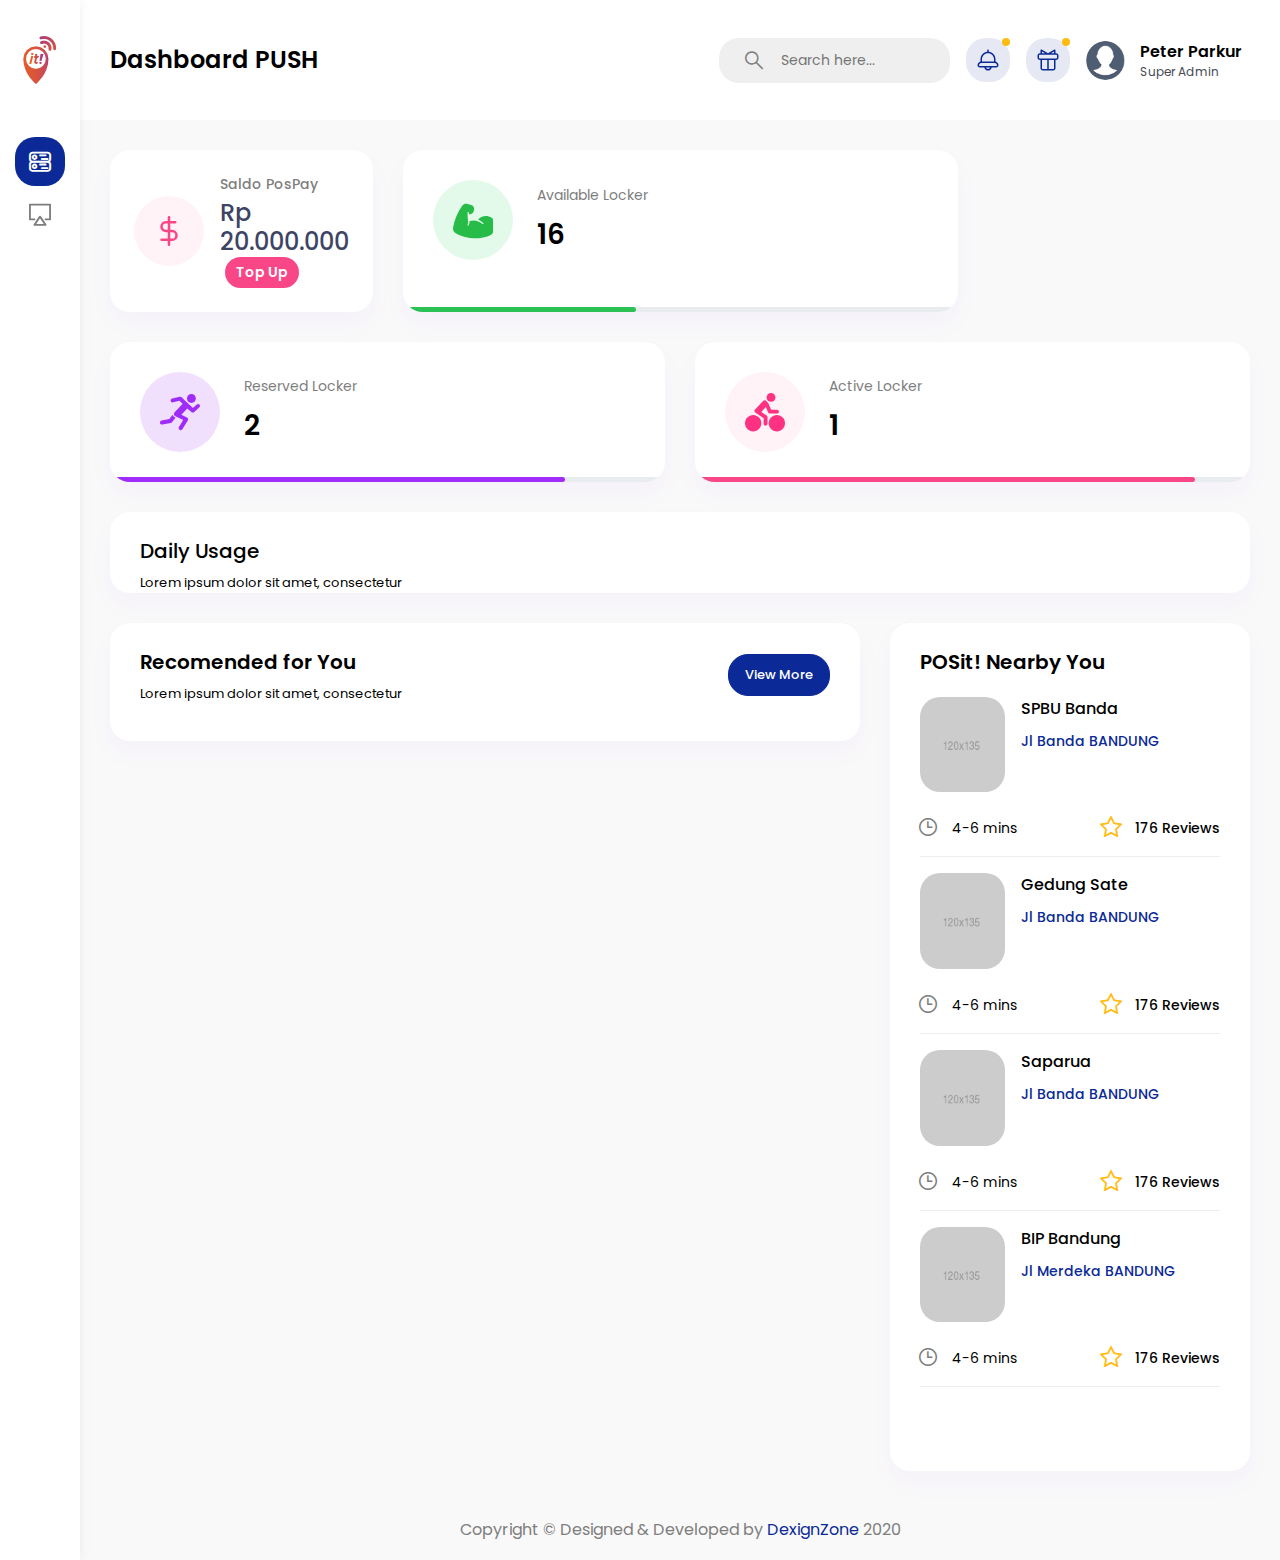
==== index.html @ 2fe75bfb "update" ====
<!DOCTYPE html>
<html lang="en">

<head>
    <meta charset="utf-8">
    <meta http-equiv="X-UA-Compatible" content="IE=edge">
    <meta name="viewport" content="width=device-width,initial-scale=1">
    <title>POSIT</title>
    <!-- Favicon icon -->
    <!-- <link rel="icon" type="image/png" sizes="16x16" href="./images/favicon.png"> -->
    <link rel="stylesheet" href="./vendor/chartist/css/chartist.min.css">
    <link href="./vendor/bootstrap-select/dist/css/bootstrap-select.min.css" rel="stylesheet">
    <link href="./vendor/owl-carousel/owl.carousel.css" rel="stylesheet">
    <link href="./css/style.css" rel="stylesheet">
    <link href="https://fonts.googleapis.com/css2?family=Poppins:wght@100;200;300;400;500;600;700;800;900&family=Roboto:wght@100;300;400;500;700;900&display=swap" rel="stylesheet">
</head>

<body>

    <!--*******************
        Preloader start
    ********************-->
    <div id="preloader">
        <div class="sk-three-bounce">
            <div class="sk-child sk-bounce1"></div>
            <div class="sk-child sk-bounce2"></div>
            <div class="sk-child sk-bounce3"></div>
        </div>
    </div>
    <!--*******************
        Preloader end
    ********************-->

    <!--**********************************
        Main wrapper start
    ***********************************-->
    <div id="main-wrapper">

        <!--**********************************
            Nav header start
        ***********************************-->
        <div class="nav-header">
            <a href="index.html" class="brand-logo">
                <img class="logo-compact" src="./images/pos-text.png" alt="">
                <img class="brand-title" src="./images/pos-text.png" alt="">
                <img class="logo-abbr" src="./images/logo-POSit!.png" alt="">
            </a>

            <div class="nav-control">
                <div class="hamburger">
                    <span class="line"></span><span class="line"></span><span class="line"></span>
                </div>
            </div>
        </div>
        <!--**********************************
            Nav header end
        ***********************************-->

        <!--**********************************
            Chat box start
        ***********************************-->
        <!-- ! delete -->
        <!--**********************************
            Chat box End
        ***********************************-->

        <!--**********************************
            Header start
        ***********************************-->
        <div class="header">
            <div class="header-content">
                <nav class="navbar navbar-expand">
                    <div class="collapse navbar-collapse justify-content-between">
                        <div class="header-left">
                            <div class="dashboard_bar">
                                Dashboard PUSH 
                            </div>
                        </div>
                        <ul class="navbar-nav header-right">
                            <li class="nav-item">
                                <div class="input-group search-area d-xl-inline-flex d-none">
                                    <div class="input-group-append">
                                        <span class="input-group-text"><a href="javascript:void(0)"><i
                                                    class="flaticon-381-search-2"></i></a></span>
                                    </div>
                                    <input type="text" class="form-control" placeholder="Search here...">
                                </div>
                            </li>
                            <li class="nav-item dropdown notification_dropdown">
                                <a class="nav-link  ai-icon" href="javascript:void(0)" role="button" data-toggle="dropdown">
                                    <svg width="28" height="28" viewBox="0 0 28 28" fill="none" xmlns="http://www.w3.org/2000/svg">
                                        <path
                                            d="M22.75 15.8385V13.0463C22.7471 10.8855 21.9385 8.80353 20.4821 7.20735C19.0258 5.61116 17.0264 4.61555 14.875 4.41516V2.625C14.875 2.39294 14.7828 2.17038 14.6187 2.00628C14.4546 1.84219 14.2321 1.75 14 1.75C13.7679 1.75 13.5454 1.84219 13.3813 2.00628C13.2172 2.17038 13.125 2.39294 13.125 2.625V4.41534C10.9736 4.61572 8.97429 5.61131 7.51794 7.20746C6.06159 8.80361 5.25291 10.8855 5.25 13.0463V15.8383C4.26257 16.0412 3.37529 16.5784 2.73774 17.3593C2.10019 18.1401 1.75134 19.1169 1.75 20.125C1.75076 20.821 2.02757 21.4882 2.51969 21.9803C3.01181 22.4724 3.67904 22.7492 4.375 22.75H9.71346C9.91521 23.738 10.452 24.6259 11.2331 25.2636C12.0142 25.9013 12.9916 26.2497 14 26.2497C15.0084 26.2497 15.9858 25.9013 16.7669 25.2636C17.548 24.6259 18.0848 23.738 18.2865 22.75H23.625C24.321 22.7492 24.9882 22.4724 25.4803 21.9803C25.9724 21.4882 26.2492 20.821 26.25 20.125C26.2486 19.117 25.8998 18.1402 25.2622 17.3594C24.6247 16.5786 23.7374 16.0414 22.75 15.8385ZM7 13.0463C7.00232 11.2113 7.73226 9.45223 9.02974 8.15474C10.3272 6.85726 12.0863 6.12732 13.9212 6.125H14.0788C15.9137 6.12732 17.6728 6.85726 18.9703 8.15474C20.2677 9.45223 20.9977 11.2113 21 13.0463V15.75H7V13.0463ZM14 24.5C13.4589 24.4983 12.9316 24.3292 12.4905 24.0159C12.0493 23.7026 11.716 23.2604 11.5363 22.75H16.4637C16.284 23.2604 15.9507 23.7026 15.5095 24.0159C15.0684 24.3292 14.5411 24.4983 14 24.5ZM23.625 21H4.375C4.14298 20.9999 3.9205 20.9076 3.75644 20.7436C3.59237 20.5795 3.50014 20.357 3.5 20.125C3.50076 19.429 3.77757 18.7618 4.26969 18.2697C4.76181 17.7776 5.42904 17.5008 6.125 17.5H21.875C22.571 17.5008 23.2382 17.7776 23.7303 18.2697C24.2224 18.7618 24.4992 19.429 24.5 20.125C24.4999 20.357 24.4076 20.5795 24.2436 20.7436C24.0795 20.9076 23.857 20.9999 23.625 21Z"
                                            fill="#0B2A97" />
                                    </svg>
                                    <div class="pulse-css"></div>
                                </a>
                                <div class="dropdown-menu rounded dropdown-menu-right">
                                    <div id="DZ_W_Notification1" class="widget-media dz-scroll p-3 height380">
                                        <ul class="timeline">
                                            <li>
                                                <div class="timeline-panel">
                                                    <div class="media mr-2">
                                                        <img alt="image" width="50" src="images/avatar/1.jpg">
                                                    </div>
                                                    <div class="media-body">
                                                        <h6 class="mb-1">Dr sultads Send you Photo</h6>
                                                        <small class="d-block">29 July 2020 - 02:26 PM</small>
                                                    </div>
                                                </div>
                                            </li>
                                            <li>
                                                <div class="timeline-panel">
                                                    <div class="media mr-2 media-info">
                                                        KG
                                                    </div>
                                                    <div class="media-body">
                                                        <h6 class="mb-1">Resport created successfully</h6>
                                                        <small class="d-block">29 July 2020 - 02:26 PM</small>
                                                    </div>
                                                </div>
                                            </li>
                                            <li>
                                                <div class="timeline-panel">
                                                    <div class="media mr-2 media-success">
                                                        <i class="fa fa-home"></i>
                                                    </div>
                                                    <div class="media-body">
                                                        <h6 class="mb-1">Reminder : Treatment Time!</h6>
                                                        <small class="d-block">29 July 2020 - 02:26 PM</small>
                                                    </div>
                                                </div>
                                            </li>
                                            <li>
                                                <div class="timeline-panel">
                                                    <div class="media mr-2">
                                                        <img alt="image" width="50" src="images/avatar/1.jpg">
                                                    </div>
                                                    <div class="media-body">
                                                        <h6 class="mb-1">Dr sultads Send you Photo</h6>
                                                        <small class="d-block">29 July 2020 - 02:26 PM</small>
                                                    </div>
                                                </div>
                                            </li>
                                            <li>
                                                <div class="timeline-panel">
                                                    <div class="media mr-2 media-danger">
                                                        KG
                                                    </div>
                                                    <div class="media-body">
                                                        <h6 class="mb-1">Resport created successfully</h6>
                                                        <small class="d-block">29 July 2020 - 02:26 PM</small>
                                                    </div>
                                                </div>
                                            </li>
                                            <li>
                                                <div class="timeline-panel">
                                                    <div class="media mr-2 media-primary">
                                                        <i class="fa fa-home"></i>
                                                    </div>
                                                    <div class="media-body">
                                                        <h6 class="mb-1">Reminder : Treatment Time!</h6>
                                                        <small class="d-block">29 July 2020 - 02:26 PM</small>
                                                    </div>
                                                </div>
                                            </li>
                                        </ul>
                                    </div>
                                    <a class="all-notification" href="javascript:void(0)">See all notifications <i
                                            class="ti-arrow-right"></i></a>
                                </div>
                            </li>
                            <!-- <li class="nav-item dropdown notification_dropdown">
                                <a class="nav-link bell bell-link" href="javascript:void(0)">
                                    <svg width="28" height="28" viewBox="0 0 28 28" fill="none" xmlns="http://www.w3.org/2000/svg">
                                        <path
                                            d="M22.4605 3.84888H5.31688C4.64748 3.84961 4.00571 4.11586 3.53237 4.58919C3.05903 5.06253 2.79279 5.7043 2.79205 6.3737V18.1562C2.79279 18.8256 3.05903 19.4674 3.53237 19.9407C4.00571 20.4141 4.64748 20.6803 5.31688 20.6811C5.54005 20.6812 5.75404 20.7699 5.91184 20.9277C6.06964 21.0855 6.15836 21.2995 6.15849 21.5227V23.3168C6.15849 23.6215 6.24118 23.9204 6.39774 24.1818C6.5543 24.4431 6.77886 24.6571 7.04747 24.8009C7.31608 24.9446 7.61867 25.0128 7.92298 24.9981C8.22729 24.9834 8.52189 24.8863 8.77539 24.7173L14.6173 20.8224C14.7554 20.7299 14.918 20.6807 15.0842 20.6811H19.187C19.7383 20.68 20.2743 20.4994 20.7137 20.1664C21.1531 19.8335 21.4721 19.3664 21.6222 18.8359L24.8966 7.05011C24.9999 6.67481 25.0152 6.28074 24.9414 5.89856C24.8675 5.51637 24.7064 5.15639 24.4707 4.84663C24.235 4.53687 23.931 4.28568 23.5823 4.11263C23.2336 3.93957 22.8497 3.84931 22.4605 3.84888ZM23.2733 6.60304L20.0006 18.3847C19.95 18.5614 19.8432 18.7168 19.6964 18.8275C19.5496 18.9381 19.3708 18.9979 19.187 18.9978H15.0842C14.5856 18.9972 14.0981 19.1448 13.6837 19.4219L7.84171 23.3168V21.5227C7.84097 20.8533 7.57473 20.2115 7.10139 19.7382C6.62805 19.2648 5.98628 18.9986 5.31688 18.9978C5.09371 18.9977 4.87972 18.909 4.72192 18.7512C4.56412 18.5934 4.4754 18.3794 4.47527 18.1562V6.3737C4.4754 6.15054 4.56412 5.93655 4.72192 5.77874C4.87972 5.62094 5.09371 5.53223 5.31688 5.5321H22.4605C22.5905 5.53243 22.7188 5.56277 22.8353 5.62076C22.9517 5.67875 23.0532 5.76283 23.1318 5.86646C23.2105 5.97008 23.2642 6.09045 23.2887 6.21821C23.3132 6.34597 23.308 6.47766 23.2733 6.60304Z"
                                            fill="#0B2A97" />
                                        <path
                                            d="M7.84173 11.4233H12.0498C12.273 11.4233 12.4871 11.3347 12.6449 11.1768C12.8027 11.019 12.8914 10.8049 12.8914 10.5817C12.8914 10.3585 12.8027 10.1444 12.6449 9.98661C12.4871 9.82878 12.273 9.74011 12.0498 9.74011H7.84173C7.61852 9.74011 7.40446 9.82878 7.24662 9.98661C7.08879 10.1444 7.00012 10.3585 7.00012 10.5817C7.00012 10.8049 7.08879 11.019 7.24662 11.1768C7.40446 11.3347 7.61852 11.4233 7.84173 11.4233Z"
                                            fill="#0B2A97" />
                                        <path
                                            d="M15.4162 13.1066H7.84173C7.61852 13.1066 7.40446 13.1952 7.24662 13.3531C7.08879 13.5109 7.00012 13.725 7.00012 13.9482C7.00012 14.1714 7.08879 14.3855 7.24662 14.5433C7.40446 14.7011 7.61852 14.7898 7.84173 14.7898H15.4162C15.6394 14.7898 15.8535 14.7011 16.0113 14.5433C16.1692 14.3855 16.2578 14.1714 16.2578 13.9482C16.2578 13.725 16.1692 13.5109 16.0113 13.3531C15.8535 13.1952 15.6394 13.1066 15.4162 13.1066Z"
                                            fill="#0B2A97" />
                                    </svg>
                                    <div class="pulse-css"></div>
                                </a>
                            </li> -->
                            <li class="nav-item dropdown notification_dropdown">
                                <a class="nav-link" href="javascript:void(0)" data-toggle="dropdown">
                                    <svg width="28" height="28" viewBox="0 0 28 28" fill="none" xmlns="http://www.w3.org/2000/svg">
                                        <path
                                            d="M23.625 6.12506H22.75V2.62506C22.75 2.47268 22.7102 2.32295 22.6345 2.19068C22.5589 2.05841 22.45 1.94819 22.3186 1.87093C22.1873 1.79367 22.0381 1.75205 21.8857 1.75019C21.7333 1.74832 21.5831 1.78629 21.4499 1.86031L14 5.99915L6.55007 1.86031C6.41688 1.78629 6.26667 1.74832 6.11431 1.75019C5.96194 1.75205 5.8127 1.79367 5.68136 1.87093C5.55002 1.94819 5.44113 2.05841 5.36547 2.19068C5.28981 2.32295 5.25001 2.47268 5.25 2.62506V6.12506H4.375C3.67904 6.12582 3.01181 6.40263 2.51969 6.89475C2.02757 7.38687 1.75076 8.0541 1.75 8.75006V11.3751C1.75076 12.071 2.02757 12.7383 2.51969 13.2304C3.01181 13.7225 3.67904 13.9993 4.375 14.0001H5.25V23.6251C5.25076 24.321 5.52757 24.9882 6.01969 25.4804C6.51181 25.9725 7.17904 26.2493 7.875 26.2501H20.125C20.821 26.2493 21.4882 25.9725 21.9803 25.4804C22.4724 24.9882 22.7492 24.321 22.75 23.6251V14.0001H23.625C24.321 13.9993 24.9882 13.7225 25.4803 13.2304C25.9724 12.7383 26.2492 12.071 26.25 11.3751V8.75006C26.2492 8.0541 25.9724 7.38687 25.4803 6.89475C24.9882 6.40263 24.321 6.12582 23.625 6.12506ZM21 6.12506H17.3769L21 4.11256V6.12506ZM7 4.11256L10.6231 6.12506H7V4.11256ZM7 23.6251V14.0001H13.125V24.5001H7.875C7.64303 24.4998 7.42064 24.4075 7.25661 24.2434C7.09258 24.0794 7.0003 23.857 7 23.6251ZM21 23.6251C20.9997 23.857 20.9074 24.0794 20.7434 24.2434C20.5794 24.4075 20.357 24.4998 20.125 24.5001H14.875V14.0001H21V23.6251ZM24.5 11.3751C24.4997 11.607 24.4074 11.8294 24.2434 11.9934C24.0794 12.1575 23.857 12.2498 23.625 12.2501H4.375C4.14303 12.2498 3.92064 12.1575 3.75661 11.9934C3.59258 11.8294 3.5003 11.607 3.5 11.3751V8.75006C3.5003 8.51809 3.59258 8.2957 3.75661 8.13167C3.92064 7.96764 4.14303 7.87536 4.375 7.87506H23.625C23.857 7.87536 24.0794 7.96764 24.2434 8.13167C24.4074 8.2957 24.4997 8.51809 24.5 8.75006V11.3751Z"
                                            fill="#0B2A97" />
                                    </svg>
                                    <div class="pulse-css"></div>
                                </a>
                                <div class="dropdown-menu dropdown-menu-right rounded">
                                    <div id="DZ_W_TimeLine11Home" class="widget-timeline dz-scroll style-1 p-3 height370 ps ps--active-y">
                                        <ul class="timeline">
                                            <li>
                                                <div class="timeline-badge primary"></div>
                                                <a class="timeline-panel text-muted" href="#">
                                                    <span>10 minutes ago</span>
                                                    <h6 class="mb-0">Youtube, a video-sharing website, goes live <strong class="text-primary">$500</strong>.</h6>
                                                </a>
                                            </li>
                                            <li>
                                                <div class="timeline-badge info">
                                                </div>
                                                <a class="timeline-panel text-muted" href="#">
                                                    <span>20 minutes ago</span>
                                                    <h6 class="mb-0">New order placed <strong class="text-info">#XF-2356.</strong></h6>
                                                    <p class="mb-0">Quisque a consequat ante Sit amet magna at volutapt...
                                                    </p>
                                                </a>
                                            </li>
                                            <li>
                                                <div class="timeline-badge danger">
                                                </div>
                                                <a class="timeline-panel text-muted" href="#">
                                                    <span>30 minutes ago</span>
                                                    <h6 class="mb-0">john just buy your product <strong class="text-warning">Sell $250</strong></h6>
                                                </a>
                                            </li>
                                            <li>
                                                <div class="timeline-badge success">
                                                </div>
                                                <a class="timeline-panel text-muted" href="#">
                                                    <span>15 minutes ago</span>
                                                    <h6 class="mb-0">StumbleUpon is acquired by eBay. </h6>
                                                </a>
                                            </li>
                                            <li>
                                                <div class="timeline-badge warning">
                                                </div>
                                                <a class="timeline-panel text-muted" href="#">
                                                    <span>20 minutes ago</span>
                                                    <h6 class="mb-0">Mashable, a news website and blog, goes live.</h6>
                                                </a>
                                            </li>
                                            <li>
                                                <div class="timeline-badge dark">
                                                </div>
                                                <a class="timeline-panel text-muted" href="#">
                                                    <span>20 minutes ago</span>
                                                    <h6 class="mb-0">Mashable, a news website and blog, goes live.</h6>
                                                </a>
                                            </li>
                                        </ul>
                                    </div>
                                </div>
                            </li>
                            <li class="nav-item dropdown header-profile">
                                <a class="nav-link" href="javascript:void(0)" role="button" data-toggle="dropdown">
                                    <img src="images/profile/prof1.png" width="20" alt="" />
                                    <div class="header-info">
                                        <span class="text-black"><strong>Peter Parkur</strong></span>
                                        <p class="fs-12 mb-0">Super Admin</p>
                                    </div>
                                </a>
                                <div class="dropdown-menu dropdown-menu-right">
                                    <a href="./app-profile.html" class="dropdown-item ai-icon">
                                        <svg id="icon-user1" xmlns="http://www.w3.org/2000/svg" class="text-primary" width="18" height="18" viewBox="0 0 24 24" fill="none" stroke="currentColor" stroke-width="2" stroke-linecap="round" stroke-linejoin="round">
                                            <path d="M20 21v-2a4 4 0 0 0-4-4H8a4 4 0 0 0-4 4v2"></path>
                                            <circle cx="12" cy="7" r="4"></circle>
                                        </svg>
                                        <span class="ml-2">Profile </span>
                                    </a>
                                    <a href="./email-inbox.html" class="dropdown-item ai-icon">
                                        <svg id="icon-inbox" xmlns="http://www.w3.org/2000/svg" class="text-success" width="18" height="18" viewBox="0 0 24 24" fill="none" stroke="currentColor" stroke-width="2" stroke-linecap="round" stroke-linejoin="round">
                                            <path
                                                d="M4 4h16c1.1 0 2 .9 2 2v12c0 1.1-.9 2-2 2H4c-1.1 0-2-.9-2-2V6c0-1.1.9-2 2-2z">
                                            </path>
                                            <polyline points="22,6 12,13 2,6"></polyline>
                                        </svg>
                                        <span class="ml-2">Inbox </span>
                                    </a>
                                    <a href="./page-login.html" class="dropdown-item ai-icon">
                                        <svg id="icon-logout" xmlns="http://www.w3.org/2000/svg" class="text-danger" width="18" height="18" viewBox="0 0 24 24" fill="none" stroke="currentColor" stroke-width="2" stroke-linecap="round" stroke-linejoin="round">
                                            <path d="M9 21H5a2 2 0 0 1-2-2V5a2 2 0 0 1 2-2h4"></path>
                                            <polyline points="16 17 21 12 16 7"></polyline>
                                            <line x1="21" y1="12" x2="9" y2="12"></line>
                                        </svg>
                                        <span class="ml-2">Logout </span>
                                    </a>
                                </div>
                            </li>
                        </ul>
                    </div>
                </nav>
            </div>
        </div>
        <!--**********************************
            Header end ti-comment-alt
        ***********************************-->

        <!--**********************************
            Sidebar start
        ***********************************-->
        <div class="deznav">
            <div class="deznav-scroll">
                <ul class="metismenu" id="menu">
                    <li>
                        <a href="index.html">
                            <i class="flaticon-381-networking"></i>
                            <span class="nav-text">My POSit!</span>
                        </a>
                    </li>
                    <li>
                        <a class="has-arrow ai-icon" href="javascript:void()" aria-expanded="false">
                            <i class="flaticon-381-television"></i>
                            <span class="nav-text">My Account</span>
                        </a>
                        <ul aria-expanded="false">
                            <li><a href="./form-wizard.html">Booking Locker</a></li>
                            <li><a href="./page-login.html">History</a></li>
                            <!-- <li><a class="has-arrow" href="javascript:void()" aria-expanded="false">My Account</a>
                                <ul aria-expanded="false">
                                    <li><a href="./email-compose.html">Compose</a></li>
                                    <li><a href="./email-inbox.html">Inbox</a></li>
                                    <li><a href="./email-read.html">Read</a></li>
                                </ul>
                            </li> -->
                        </ul>
                    </li>
                </ul>
                <!-- <div class="add-menu-sidebar">
                    <img src="images/calendar.png" alt="" class="mr-3">
                    <p class="	font-w500 mb-0">Create Workout Plan Now</p>
                </div> -->
                <!-- <div class="copyright">
                    <p><strong>Gymove Fitness Admin Dashboard</strong> © 2020 All Rights Reserved</p>
                    <p>Made with <span class="heart"></span> by DexignZone</p>
                </div> -->
            </div>
        </div>
        <!--**********************************
            Sidebar end
        ***********************************-->

        <!--**********************************
            Content body start
        ***********************************-->
        <div class="content-body">
            <!-- row -->
            <div class="container-fluid">
                <div class="row">
                    <div class="col-xl-6 col-xxl-12">
                        <div class="row">
                            <div class="col-xl-3 col-lg-6 col-sm-6">
                                <div class="widget-stat card">
                                    <div class="card-body  p-4">
                                        <div class="media ai-icon">
                                            <span class="mr-3 bgl-danger text-danger">
                                                <svg id="icon-revenue" xmlns="http://www.w3.org/2000/svg" width="30"
                                                    height="30" viewBox="0 0 24 24" fill="none" stroke="currentColor"
                                                    stroke-width="2" stroke-linecap="round" stroke-linejoin="round"
                                                    class="feather feather-dollar-sign">
                                                    <line x1="12" y1="1" x2="12" y2="23"></line>
                                                    <path d="M17 5H9.5a3.5 3.5 0 0 0 0 7h5a3.5 3.5 0 0 1 0 7H6"></path>
                                                </svg>
                                            </span>
                                            <div class="media-body">
                                                <p class="mb-1">Saldo PosPay</p>
                                                <h4 class="mb-0">Rp 20.000.000</h4>
                                                <span class="badge badge-danger">Top Up</span>
                                            </div>
                                        </div>
                                    </div>
                                </div>
                            </div>
                            <div class="col-sm-6">
                                <div class="card avtivity-card">
                                    <div class="card-body">
                                        <div class="media align-items-center">
                                            <span class="activity-icon bgl-success mr-md-4 mr-3">
                                                <svg width="40" height="40" viewBox="0 0 40 40" fill="none"
                                                    xmlns="http://www.w3.org/2000/svg">
                                                    <g clip-path="url(#clip2)">
                                                        <path
                                                            d="M14.6406 24.384C14.4639 24.1871 14.421 23.904 14.5305 23.6633C15.9635 20.513 14.4092 18.7501 14.564 11.6323C14.5713 11.2944 14.8346 10.9721 15.2564 10.9801C15.6201 10.987 15.905 11.2962 15.8971 11.6598C15.8902 11.9762 15.8871 12.2939 15.8875 12.6123C15.888 12.9813 16.1893 13.2826 16.5583 13.2776C17.6426 13.2628 19.752 12.9057 20.5684 10.4567L20.9744 9.23876C21.7257 6.9847 20.4421 4.55115 18.1335 3.91572L13.9816 2.77294C12.3274 2.31768 10.5363 2.94145 9.52387 4.32498C4.66826 10.9599 1.44452 18.5903 0.0754914 26.6727C-0.300767 28.8937 0.754757 31.1346 2.70222 32.2488C13.6368 38.5051 26.6023 39.1113 38.35 33.6379C39.3524 33.1709 40.0002 32.1534 40.0002 31.0457V19.1321C40.0002 18.182 39.5322 17.2976 38.7484 16.7664C34.5339 13.91 29.1672 14.2521 25.5723 18.0448C25.2519 18.3828 25.3733 18.937 25.8031 19.1166C27.4271 19.7957 28.9625 20.7823 30.2439 21.9475C30.5225 22.2008 30.542 22.6396 30.2654 22.9155C30.0143 23.1658 29.6117 23.1752 29.3485 22.9376C25.9907 19.9053 21.4511 18.5257 16.935 19.9686C16.658 20.0571 16.4725 20.3193 16.477 20.61C16.496 21.8194 16.294 22.9905 15.7421 24.2172C15.5453 24.6544 14.9607 24.7409 14.6406 24.384Z"
                                                            fill="#27BC48" />
                                                    </g>
                                                    <defs>
                                                        <clipPath id="clip2">
                                                            <rect width="40" height="40" fill="white" />
                                                        </clipPath>
                                                    </defs>
                                                </svg>
                                            </span>
                                            <div class="media-body">
                                                <p class="fs-14 mb-2">Available Locker</p>
                                                <span class="title text-black font-w600">16</span>
                                            </div>
                                        </div>
                                        <div class="progress" style="height:5px;">
                                            <div class="progress-bar bg-success" style="width: 42%; height:5px;" role="progressbar">
                                                <span class="sr-only">42% Complete</span>
                                            </div>
                                        </div>
                                    </div>
                                    <div class="effect bg-success"></div>
                                </div>
                            </div>
                            <div class="col-sm-6">
                                <div class="card avtivity-card">
                                    <div class="card-body">
                                        <div class="media align-items-center">
                                            <span class="activity-icon bgl-secondary  mr-md-4 mr-3">
                                                <svg width="40" height="37" viewBox="0 0 40 37" fill="none"
                                                    xmlns="http://www.w3.org/2000/svg">
                                                    <path
                                                        d="M1.64826 26.5285C0.547125 26.7394 -0.174308 27.8026 0.0366371 28.9038C0.222269 29.8741 1.07449 30.5491 2.02796 30.5491C2.15453 30.5491 2.28531 30.5364 2.41188 30.5112L10.7653 28.908C11.242 28.8152 11.6682 28.5578 11.9719 28.1781L15.558 23.6554L14.3599 23.0437C13.4739 22.5965 12.8579 21.7865 12.6469 20.8035L9.26338 25.0688L1.64826 26.5285Z"
                                                        fill="#A02CFA" />
                                                    <path
                                                        d="M31.3999 8.89345C33.8558 8.89345 35.8467 6.90258 35.8467 4.44673C35.8467 1.99087 33.8558 0 31.3999 0C28.9441 0 26.9532 1.99087 26.9532 4.44673C26.9532 6.90258 28.9441 8.89345 31.3999 8.89345Z"
                                                        fill="#A02CFA" />
                                                    <path
                                                        d="M21.6965 3.33297C21.2282 2.85202 20.7937 2.66217 20.3169 2.66217C20.1439 2.66217 19.971 2.68748 19.7853 2.72967L12.1534 4.53958C11.0986 4.78849 10.4489 5.84744 10.6979 6.89795C10.913 7.80079 11.7146 8.40831 12.6048 8.40831C12.7567 8.40831 12.9086 8.39144 13.0605 8.35347L19.5618 6.81357C19.9837 7.28187 22.0974 9.57273 22.4813 9.97775C19.7938 12.855 17.1064 15.7281 14.4189 18.6054C14.3767 18.6519 14.3388 18.6982 14.3008 18.7446C13.5161 19.7445 13.7566 21.3139 14.9379 21.9088L23.1774 26.1151L18.8994 33.0467C18.313 34.0002 18.6083 35.249 19.5618 35.8396C19.8951 36.0464 20.2621 36.1434 20.6249 36.1434C21.3042 36.1434 21.9707 35.8017 22.3547 35.1815L27.7886 26.3766C28.0882 25.8915 28.1683 25.305 28.0122 24.7608C27.8561 24.2123 27.4806 23.7567 26.9702 23.4993L21.3885 20.66L27.2571 14.3823L31.6869 18.1371C32.0539 18.4493 32.5054 18.6012 32.9526 18.6012C33.4335 18.6012 33.9145 18.424 34.2899 18.078L39.3737 13.3402C40.1669 12.6019 40.2133 11.3615 39.475 10.5684C39.0868 10.1549 38.5637 9.944 38.0406 9.944C37.5638 9.944 37.0829 10.117 36.7074 10.4671L32.9019 14.0068C32.8977 14.011 23.363 5.04163 21.6965 3.33297Z"
                                                        fill="#A02CFA" />
                                                </svg>
                                            </span>
                                            <div class="media-body">
                                                <p class="fs-14 mb-2">Reserved Locker</p>
                                                <span class="title text-black font-w600">2</span>
                                            </div>
                                        </div>
                                        <div class="progress" style="height:5px;">
                                            <div class="progress-bar bg-secondary" style="width: 82%; height:5px;" role="progressbar">
                                                <span class="sr-only">42% Complete</span>
                                            </div>
                                        </div>
                                    </div>
                                    <div class="effect bg-secondary"></div>
                                </div>
                            </div>
                            <div class="col-sm-6">
                                <div class="card avtivity-card">
                                    <div class="card-body">
                                        <div class="media align-items-center">
                                            <span class="activity-icon bgl-danger mr-md-4 mr-3">
                                                <svg width="40" height="39" viewBox="0 0 40 39" fill="none"
                                                    xmlns="http://www.w3.org/2000/svg">
                                                    <path
                                                        d="M18.0977 7.90402L9.78535 16.7845C9.17929 17.6683 9.40656 18.872 10.2862 19.4738L18.6574 25.2104V30.787C18.6574 31.8476 19.4992 32.7357 20.5598 32.7568C21.6456 32.7735 22.5295 31.9023 22.5295 30.8207V24.1961C22.5295 23.5564 22.2138 22.9588 21.6877 22.601L16.3174 18.9184L20.8376 14.1246L23.1524 19.3982C23.4596 20.101 24.1582 20.5556 24.9243 20.5556H31.974C33.0346 20.5556 33.9226 19.7139 33.9437 18.6532C33.9605 17.5674 33.0893 16.6835 32.0076 16.6835H26.1953C25.4293 14.9411 24.6128 13.2155 23.9015 11.4478C23.5395 10.5556 23.3376 10.1684 22.6726 9.55389C22.5379 9.42763 21.5993 8.56904 20.7618 7.80305C19.9916 7.10435 18.8047 7.15065 18.0977 7.90402Z"
                                                        fill="#FF3282" />
                                                    <path
                                                        d="M26.0269 8.87206C28.4769 8.87206 30.463 6.88598 30.463 4.43603C30.463 1.98608 28.4769 0 26.0269 0C23.577 0 21.5909 1.98608 21.5909 4.43603C21.5909 6.88598 23.577 8.87206 26.0269 8.87206Z"
                                                        fill="#FF3282" />
                                                    <path
                                                        d="M8.16498 38.388C12.6744 38.388 16.33 34.7325 16.33 30.2231C16.33 25.7137 12.6744 22.0581 8.16498 22.0581C3.65559 22.0581 0 25.7137 0 30.2231C0 34.7325 3.65559 38.388 8.16498 38.388Z"
                                                        fill="#FF3282" />
                                                    <path
                                                        d="M31.835 38.388C36.3444 38.388 40 34.7325 40 30.2231C40 25.7137 36.3444 22.0581 31.835 22.0581C27.3256 22.0581 23.67 25.7137 23.67 30.2231C23.67 34.7325 27.3256 38.388 31.835 38.388Z"
                                                        fill="#FF3282" />
                                                </svg>
                                            </span>
                                            <div class="media-body">
                                                <p class="fs-14 mb-2">Active Locker</p>
                                                <span class="title text-black font-w600">1</span>
                                            </div>
                                        </div>
                                        <div class="progress" style="height:5px;">
                                            <div class="progress-bar bg-danger" style="width: 90%; height:5px;" role="progressbar">
                                                <span class="sr-only">42% Complete</span>
                                            </div>
                                        </div>
                                    </div>
                                    <div class="effect bg-danger"></div>
                                </div>
                            </div>

                        </div>
                    </div>
                    <div class="col-xl-6 col-xxl-12">
                        <div class="card">
                            <div class="card-header d-sm-flex d-block pb-0 border-0">
                                <div class="mr-auto pr-3 mb-sm-0 mb-3">
                                    <h4 class="text-black fs-20">Daily Usage</h4>
                                    <p class="fs-13 mb-0 text-black">Lorem ipsum dolor sit amet, consectetur</p>
                                </div>

                            </div>
                            <div class="card-body pt-0 pb-0">
                                <div id="chartBar"></div>
                            </div>
                        </div>
                    </div>
                    <div class="col-xl-9 col-xxl-8">
                        <div class="row">
                            <div class="col-xl-12">
                                <div class="card">
                                    <div class="card-header d-sm-flex d-block pb-0 border-0">
                                        <div class="mr-auto pr-3">
                                            <h4 class="text-black font-w600 fs-20">Recomended for You</h4>
                                            <p class="fs-13 mb-0 text-black">Lorem ipsum dolor sit amet, consectetur</p>
                                        </div>
                                        <a href="food-menu.html" class="btn btn-primary rounded d-none d-md-block">View
                                            More</a>
                                    </div>
                                    <div class="card-body pt-2">
                                        <div class="testimonial-one owl-carousel">
                                            <div class="items">
                                                <div class="card text-center">
                                                    <div class="card-body">
                                                        <img src="images/testimonial/1.jpg" alt="">
                                                        <h5 class="fs-16 font-w500 mb-1"><a href="app-profile.html" class="text-black">POSit! PVJ</a></h5>
                                                        <p class="fs-14">Jl. Sukajadi BANDUNG</p>
                                                        <div class="d-flex align-items-center justify-content-center">
                                                            <svg width="20" height="20" viewBox="0 0 20 20" fill="none" xmlns="http://www.w3.org/2000/svg">
                                                                <path
                                                                    d="M5.09569 20C4.80437 19.9988 4.51677 19.9344 4.25273 19.8113C3.98868 19.6881 3.75447 19.5091 3.56624 19.2866C3.37801 19.0641 3.24024 18.8034 3.16243 18.5225C3.08462 18.2415 3.06862 17.9471 3.11554 17.6593L3.88905 12.8902L0.569441 9.45986C0.312024 9.19466 0.132451 8.86374 0.0503661 8.50328C-0.0317185 8.14282 -0.0131526 7.76671 0.104033 7.4161C0.221219 7.06549 0.43251 6.75388 0.714792 6.51537C0.997074 6.27685 1.33947 6.12062 1.70453 6.06376L6.20048 5.37325L8.18158 1.13817C8.34755 0.796915 8.60606 0.509234 8.92762 0.307978C9.24917 0.106721 9.6208 0 10.0001 0C10.3793 0 10.751 0.106721 11.0725 0.307978C11.3941 0.509234 11.6526 0.796915 11.8186 1.13817L13.7931 5.36719L18.2955 6.06376C18.6606 6.12062 19.003 6.27685 19.2852 6.51537C19.5675 6.75388 19.7788 7.06549 19.896 7.4161C20.0132 7.76671 20.0318 8.14282 19.9497 8.50328C19.8676 8.86374 19.688 9.19466 19.4306 9.45986L16.1144 12.8765L16.885 17.66C16.9463 18.0327 16.9014 18.4152 16.7556 18.7635C16.6097 19.1119 16.3687 19.4121 16.0602 19.6297C15.7517 19.8473 15.3882 19.9735 15.0113 19.994C14.6344 20.0144 14.2593 19.9281 13.9292 19.7451L10.0026 17.5635L6.07117 19.7451C5.77302 19.9118 5.43724 19.9996 5.09569 20Z"
                                                                    fill="#FFAA29" />
                                                            </svg>
                                                            <span class="fs-14 d-block ml-2 pr-2 mr-2 border-right text-black font-w500">4.4</span>
                                                            <a href="app-profile.html" class="btn-link fs-14">Order
                                                                Locker</a>
                                                        </div>
                                                    </div>
                                                </div>
                                            </div>
                                            <div class="items">
                                                <div class="card text-center">
                                                    <div class="card-body">
                                                        <img src="images/testimonial/2.jpg" alt="">
                                                        <h5 class="fs-16 font-w500 mb-1"><a href="app-profile.html" class="text-black">POSit! Gedung Sate</a></h5>
                                                        <p class="fs-14">Jl. Banda BANDUNG</p>
                                                        <div class="d-flex align-items-center justify-content-center">
                                                            <svg width="20" height="20" viewBox="0 0 20 20" fill="none" xmlns="http://www.w3.org/2000/svg">
                                                                <path
                                                                    d="M5.09569 20C4.80437 19.9988 4.51677 19.9344 4.25273 19.8113C3.98868 19.6881 3.75447 19.5091 3.56624 19.2866C3.37801 19.0641 3.24024 18.8034 3.16243 18.5225C3.08462 18.2415 3.06862 17.9471 3.11554 17.6593L3.88905 12.8902L0.569441 9.45986C0.312024 9.19466 0.132451 8.86374 0.0503661 8.50328C-0.0317185 8.14282 -0.0131526 7.76671 0.104033 7.4161C0.221219 7.06549 0.43251 6.75388 0.714792 6.51537C0.997074 6.27685 1.33947 6.12062 1.70453 6.06376L6.20048 5.37325L8.18158 1.13817C8.34755 0.796915 8.60606 0.509234 8.92762 0.307978C9.24917 0.106721 9.6208 0 10.0001 0C10.3793 0 10.751 0.106721 11.0725 0.307978C11.3941 0.509234 11.6526 0.796915 11.8186 1.13817L13.7931 5.36719L18.2955 6.06376C18.6606 6.12062 19.003 6.27685 19.2852 6.51537C19.5675 6.75388 19.7788 7.06549 19.896 7.4161C20.0132 7.76671 20.0318 8.14282 19.9497 8.50328C19.8676 8.86374 19.688 9.19466 19.4306 9.45986L16.1144 12.8765L16.885 17.66C16.9463 18.0327 16.9014 18.4152 16.7556 18.7635C16.6097 19.1119 16.3687 19.4121 16.0602 19.6297C15.7517 19.8473 15.3882 19.9735 15.0113 19.994C14.6344 20.0144 14.2593 19.9281 13.9292 19.7451L10.0026 17.5635L6.07117 19.7451C5.77302 19.9118 5.43724 19.9996 5.09569 20Z"
                                                                    fill="#FFAA29" />
                                                            </svg>
                                                            <span class="fs-14 d-block ml-2 pr-2 mr-2 border-right text-black font-w500">4.4</span>
                                                            <a href="app-profile.html" class="btn-link fs-14">Order
                                                                Locker</a>
                                                        </div>
                                                    </div>
                                                </div>
                                            </div>
                                            <div class="items">
                                                <div class="card text-center">
                                                    <div class="card-body">
                                                        <img src="images/testimonial/3.jpg" alt="">
                                                        <h5 class="fs-16 font-w500 mb-1"><a href="app-profile.html" class="text-black">POSit! Paskal</a></h5>
                                                        <p class="fs-14">Jl. Pasir Kaliki BANDUNG</p>
                                                        <div class="d-flex align-items-center justify-content-center">
                                                            <svg width="20" height="20" viewBox="0 0 20 20" fill="none" xmlns="http://www.w3.org/2000/svg">
                                                                <path
                                                                    d="M5.09569 20C4.80437 19.9988 4.51677 19.9344 4.25273 19.8113C3.98868 19.6881 3.75447 19.5091 3.56624 19.2866C3.37801 19.0641 3.24024 18.8034 3.16243 18.5225C3.08462 18.2415 3.06862 17.9471 3.11554 17.6593L3.88905 12.8902L0.569441 9.45986C0.312024 9.19466 0.132451 8.86374 0.0503661 8.50328C-0.0317185 8.14282 -0.0131526 7.76671 0.104033 7.4161C0.221219 7.06549 0.43251 6.75388 0.714792 6.51537C0.997074 6.27685 1.33947 6.12062 1.70453 6.06376L6.20048 5.37325L8.18158 1.13817C8.34755 0.796915 8.60606 0.509234 8.92762 0.307978C9.24917 0.106721 9.6208 0 10.0001 0C10.3793 0 10.751 0.106721 11.0725 0.307978C11.3941 0.509234 11.6526 0.796915 11.8186 1.13817L13.7931 5.36719L18.2955 6.06376C18.6606 6.12062 19.003 6.27685 19.2852 6.51537C19.5675 6.75388 19.7788 7.06549 19.896 7.4161C20.0132 7.76671 20.0318 8.14282 19.9497 8.50328C19.8676 8.86374 19.688 9.19466 19.4306 9.45986L16.1144 12.8765L16.885 17.66C16.9463 18.0327 16.9014 18.4152 16.7556 18.7635C16.6097 19.1119 16.3687 19.4121 16.0602 19.6297C15.7517 19.8473 15.3882 19.9735 15.0113 19.994C14.6344 20.0144 14.2593 19.9281 13.9292 19.7451L10.0026 17.5635L6.07117 19.7451C5.77302 19.9118 5.43724 19.9996 5.09569 20Z"
                                                                    fill="#FFAA29" />
                                                            </svg>
                                                            <span class="fs-14 d-block ml-2 pr-2 mr-2 border-right text-black font-w500">4.4</span>
                                                            <a href="javascript:void(0)" class="btn-link fs-14">Order
                                                                Locker</a>
                                                        </div>
                                                    </div>
                                                </div>
                                            </div>
                                            <div class="items">
                                                <div class="card text-center">
                                                    <div class="card-body">
                                                        <img src="images/testimonial/4.jpg" alt="">
                                                        <h5 class="fs-16 font-w500 mb-1"><a href="app-profile.html" class="text-black">POSit! Setia Budi</a></h5>
                                                        <p class="fs-14">Jl. Setia Budi BANDUNG</p>
                                                        <div class="d-flex align-items-center justify-content-center">
                                                            <svg width="20" height="20" viewBox="0 0 20 20" fill="none" xmlns="http://www.w3.org/2000/svg">
                                                                <path
                                                                    d="M5.09569 20C4.80437 19.9988 4.51677 19.9344 4.25273 19.8113C3.98868 19.6881 3.75447 19.5091 3.56624 19.2866C3.37801 19.0641 3.24024 18.8034 3.16243 18.5225C3.08462 18.2415 3.06862 17.9471 3.11554 17.6593L3.88905 12.8902L0.569441 9.45986C0.312024 9.19466 0.132451 8.86374 0.0503661 8.50328C-0.0317185 8.14282 -0.0131526 7.76671 0.104033 7.4161C0.221219 7.06549 0.43251 6.75388 0.714792 6.51537C0.997074 6.27685 1.33947 6.12062 1.70453 6.06376L6.20048 5.37325L8.18158 1.13817C8.34755 0.796915 8.60606 0.509234 8.92762 0.307978C9.24917 0.106721 9.6208 0 10.0001 0C10.3793 0 10.751 0.106721 11.0725 0.307978C11.3941 0.509234 11.6526 0.796915 11.8186 1.13817L13.7931 5.36719L18.2955 6.06376C18.6606 6.12062 19.003 6.27685 19.2852 6.51537C19.5675 6.75388 19.7788 7.06549 19.896 7.4161C20.0132 7.76671 20.0318 8.14282 19.9497 8.50328C19.8676 8.86374 19.688 9.19466 19.4306 9.45986L16.1144 12.8765L16.885 17.66C16.9463 18.0327 16.9014 18.4152 16.7556 18.7635C16.6097 19.1119 16.3687 19.4121 16.0602 19.6297C15.7517 19.8473 15.3882 19.9735 15.0113 19.994C14.6344 20.0144 14.2593 19.9281 13.9292 19.7451L10.0026 17.5635L6.07117 19.7451C5.77302 19.9118 5.43724 19.9996 5.09569 20Z"
                                                                    fill="#FFAA29" />
                                                            </svg>
                                                            <span class="fs-14 d-block ml-2 pr-2 mr-2 border-right text-black font-w500">4.4</span>
                                                            <a href="app-profile.html" class="btn-link fs-14">Order
                                                                Locker</a>
                                                        </div>
                                                    </div>
                                                </div>
                                            </div>
                                        </div>
                                    </div>
                                </div>
                            </div>
                            <!-- <div class="col-xl-12">
                                <div class="card">
                                    <div class="card-header d-sm-flex d-block pb-0 border-0">
                                        <div class="mr-auto pr-3">
                                            <h4 class="text-black fs-20 font-w600">Calories Chart</h4>
                                            <p class="fs-13 mb-0 text-black">Lorem ipsum dolor sit amet, consectetur</p>
                                        </div>
                                        <div class="dropdown mt-sm-0 mt-3">
                                            <button type="button" class="btn rounded btn-primary dropdown-toggle" data-toggle="dropdown" aria-expanded="false">
                                                Weekly
                                            </button>
                                            <div class="dropdown-menu dropdown-menu-right">
                                                <a class="dropdown-item" href="javascript:void(0);">Link 1</a>
                                                <a class="dropdown-item" href="javascript:void(0);">Link 2</a>
                                                <a class="dropdown-item" href="javascript:void(0);">Link 3</a>
                                            </div>
                                        </div>
                                    </div>
                                    <div class="card-body">
                                        <div id="chartTimeline"></div>
                                    </div>
                                </div>
                            </div> -->
                        </div>
                    </div>
                    <div class="col-xl-3 col-xxl-4">
                        <div class="row">
                            <div class="col-xl-12">
                                <div class="card featuredMenu">
                                    <div class="card-header border-0">
                                        <h4 class="text-black font-w600 fs-20 mb-0">POSit! Nearby You</h4>
                                    </div>
                                    <div class="card-body loadmore-content height750 dz-scroll pt-0" id="FeaturedMenusContent">
                                        <div class="media mb-4">
                                            <img src="images/menus/1.png" width="85" alt="" class="rounded mr-3">
                                            <div class="media-body">
                                                <h5><a href="food-menu.html" class="text-black fs-16">SPBU Banda</a>
                                                </h5>
                                                <span class="fs-14 text-primary font-w500">Jl Banda BANDUNG</span>
                                            </div>
                                        </div>
                                        <ul class="d-flex flex-wrap pb-2 border-bottom mb-3 justify-content-between">
                                            <li class="mr-3 mb-2"><i class="las la-clock scale5 mr-3"></i><span class="fs-14 text-black">4-6 mins </span></li>
                                            <li class="mb-2"><i class="fa fa-star-o mr-3 scale5 text-warning" aria-hidden="true"></i><span class="fs-14 text-black font-w500">176
                                                    Reviews</span></li>
                                        </ul>
                                        <div class="media mb-4">
                                            <img src="images/menus/2.png" width="85" alt="" class="rounded mr-3">
                                            <div class="media-body">
                                                <h5><a href="food-menu.html" class="text-black fs-16">Gedung Sate</a>
                                                </h5>
                                                <span class="fs-14 text-primary font-w500">Jl Banda BANDUNG</span>
                                            </div>
                                        </div>
                                        <ul class="d-flex flex-wrap pb-2 border-bottom mb-3 justify-content-between">
                                            <li class="mr-3 mb-2"><i class="las la-clock scale5 mr-3"></i><span class="fs-14 text-black">4-6 mins </span></li>
                                            <li class="mb-2"><i class="fa fa-star-o mr-3 scale5 text-warning" aria-hidden="true"></i><span class="fs-14 text-black font-w500">176
                                                    Reviews</span></li>
                                        </ul>
                                        <div class="media mb-4">
                                            <img src="images/menus/3.png" width="85" alt="" class="rounded mr-3">
                                            <div class="media-body">
                                                <h5><a href="food-menu.html" class="text-black fs-16">Saparua</a></h5>
                                                <span class="fs-14 text-primary font-w500">Jl Banda BANDUNG</span>
                                            </div>
                                        </div>
                                        <ul class="d-flex flex-wrap pb-2 border-bottom mb-3 justify-content-between">
                                            <li class="mr-3 mb-2"><i class="las la-clock scale5 mr-3"></i><span class="fs-14 text-black">4-6 mins </span></li>
                                            <li class="mb-2"><i class="fa fa-star-o mr-3 scale5 text-warning" aria-hidden="true"></i><span class="fs-14 text-black font-w500">176
                                                    Reviews</span></li>
                                        </ul>
                                        <div class="media mb-4">
                                            <img src="images/menus/4.png" width="85" alt="" class="rounded mr-3">
                                            <div class="media-body">
                                                <h5><a href="food-menu.html" class="text-black fs-16">BIP Bandung</a>
                                                </h5>
                                                <span class="fs-14 text-primary font-w500">Jl Merdeka BANDUNG</span>
                                            </div>
                                        </div>
                                        <ul class="d-flex flex-wrap pb-2 border-bottom mb-3 justify-content-between">
                                            <li class="mr-3 mb-2"><i class="las la-clock scale5 mr-3"></i><span class="fs-14 text-black">4-6 mins </span></li>
                                            <li class="mb-2"><i class="fa fa-star-o mr-3 scale5 text-warning" aria-hidden="true"></i><span class="fs-14 text-black font-w500">176
                                                    Reviews</span></li>
                                        </ul>
                                    </div>
                                    <div class="card-footer style-1 text-center border-0 pt-0 pb-4">

                                    </div>
                                </div>
                            </div>
                        </div>
                    </div>
                </div>
            </div>
        </div>
        <!--**********************************
            Content body end
        ***********************************-->

        <!--**********************************
            Footer start
        ***********************************-->
        <div class="footer">
            <div class="copyright">
                <p>Copyright © Designed &amp; Developed by <a href="http://dexignzone.com/" target="_blank">DexignZone</a> 2020</p>
            </div>
        </div>
        <!--**********************************
            Footer end
        ***********************************-->

        <!--**********************************
           Support ticket button start
        ***********************************-->

        <!--**********************************
           Support ticket button end
        ***********************************-->


    </div>
    <!--**********************************
        Main wrapper end
    ***********************************-->

    <!--**********************************
        Scripts
    ***********************************-->
    <!-- Required vendors -->
    <script src="./vendor/global/global.min.js"></script>
    <script src="./vendor/bootstrap-select/dist/js/bootstrap-select.min.js"></script>
    <script src="./vendor/chart.js/Chart.bundle.min.js"></script>
    <script src="./js/custom.min.js"></script>
    <script src="./js/deznav-init.js"></script>
    <script src="./vendor/owl-carousel/owl.carousel.js"></script>

    <!-- Chart piety plugin files -->
    <script src="./vendor/peity/jquery.peity.min.js"></script>

    <!-- Apex Chart -->
    <script src="./vendor/apexchart/apexchart.js"></script>

    <!-- Dashboard 1 -->
    <script src="./js/dashboard/dashboard-1.js"></script>
    <script>
        function carouselReview() {
            /*  testimonial one function by = owl.carousel.js */
            jQuery('.testimonial-one').owlCarousel({
                loop: true,
                autoplay: true,
                margin: 30,
                nav: false,
                dots: false,
                left: true,
                navText: ['<i class="fa fa-chevron-left" aria-hidden="true"></i>',
                    '<i class="fa fa-chevron-right" aria-hidden="true"></i>'
                ],
                responsive: {
                    0: {
                        items: 1
                    },
                    484: {
                        items: 2
                    },
                    882: {
                        items: 3
                    },
                    1200: {
                        items: 2
                    },

                    1540: {
                        items: 3
                    },
                    1740: {
                        items: 4
                    }
                }
            })
        }
        jQuery(window).on('load', function() {
            setTimeout(function() {
                carouselReview();
            }, 1000);
        });
    </script>
</body>

</html>
---- vendor/chartist/css/chartist.min.css ----
.ct-double-octave:after,.ct-major-eleventh:after,.ct-major-second:after,.ct-major-seventh:after,.ct-major-sixth:after,.ct-major-tenth:after,.ct-major-third:after,.ct-major-twelfth:after,.ct-minor-second:after,.ct-minor-seventh:after,.ct-minor-sixth:after,.ct-minor-third:after,.ct-octave:after,.ct-perfect-fifth:after,.ct-perfect-fourth:after,.ct-square:after{content:"";clear:both}.ct-label{fill:rgba(0,0,0,.4);color:rgba(0,0,0,.4);font-size:.75rem;line-height:1}.ct-grid-background,.ct-line{fill:none}.ct-chart-bar .ct-label,.ct-chart-line .ct-label{display:block;display:-webkit-box;display:-moz-box;display:-ms-flexbox;display:-webkit-flex;display:flex}.ct-chart-donut .ct-label,.ct-chart-pie .ct-label{dominant-baseline:central}.ct-label.ct-horizontal.ct-start{-webkit-box-align:flex-end;-webkit-align-items:flex-end;-ms-flex-align:flex-end;align-items:flex-end;-webkit-box-pack:flex-start;-webkit-justify-content:flex-start;-ms-flex-pack:flex-start;justify-content:flex-start;text-align:left;text-anchor:start}.ct-label.ct-horizontal.ct-end{-webkit-box-align:flex-start;-webkit-align-items:flex-start;-ms-flex-align:flex-start;align-items:flex-start;-webkit-box-pack:flex-start;-webkit-justify-content:flex-start;-ms-flex-pack:flex-start;justify-content:flex-start;text-align:left;text-anchor:start}.ct-label.ct-vertical.ct-start{-webkit-box-align:flex-end;-webkit-align-items:flex-end;-ms-flex-align:flex-end;align-items:flex-end;-webkit-box-pack:flex-end;-webkit-justify-content:flex-end;-ms-flex-pack:flex-end;justify-content:flex-end;text-align:right;text-anchor:end}.ct-label.ct-vertical.ct-end{-webkit-box-align:flex-end;-webkit-align-items:flex-end;-ms-flex-align:flex-end;align-items:flex-end;-webkit-box-pack:flex-start;-webkit-justify-content:flex-start;-ms-flex-pack:flex-start;justify-content:flex-start;text-align:left;text-anchor:start}.ct-chart-bar .ct-label.ct-horizontal.ct-start{-webkit-box-align:flex-end;-webkit-align-items:flex-end;-ms-flex-align:flex-end;align-items:flex-end;-webkit-box-pack:center;-webkit-justify-content:center;-ms-flex-pack:center;justify-content:center;text-align:center;text-anchor:start}.ct-chart-bar .ct-label.ct-horizontal.ct-end{-webkit-box-align:flex-start;-webkit-align-items:flex-start;-ms-flex-align:flex-start;align-items:flex-start;-webkit-box-pack:center;-webkit-justify-content:center;-ms-flex-pack:center;justify-content:center;text-align:center;text-anchor:start}.ct-chart-bar.ct-horizontal-bars .ct-label.ct-horizontal.ct-start{-webkit-box-align:flex-end;-webkit-align-items:flex-end;-ms-flex-align:flex-end;align-items:flex-end;-webkit-box-pack:flex-start;-webkit-justify-content:flex-start;-ms-flex-pack:flex-start;justify-content:flex-start;text-align:left;text-anchor:start}.ct-chart-bar.ct-horizontal-bars .ct-label.ct-horizontal.ct-end{-webkit-box-align:flex-start;-webkit-align-items:flex-start;-ms-flex-align:flex-start;align-items:flex-start;-webkit-box-pack:flex-start;-webkit-justify-content:flex-start;-ms-flex-pack:flex-start;justify-content:flex-start;text-align:left;text-anchor:start}.ct-chart-bar.ct-horizontal-bars .ct-label.ct-vertical.ct-start{-webkit-box-align:center;-webkit-align-items:center;-ms-flex-align:center;align-items:center;-webkit-box-pack:flex-end;-webkit-justify-content:flex-end;-ms-flex-pack:flex-end;justify-content:flex-end;text-align:right;text-anchor:end}.ct-chart-bar.ct-horizontal-bars .ct-label.ct-vertical.ct-end{-webkit-box-align:center;-webkit-align-items:center;-ms-flex-align:center;align-items:center;-webkit-box-pack:flex-start;-webkit-justify-content:flex-start;-ms-flex-pack:flex-start;justify-content:flex-start;text-align:left;text-anchor:end}.ct-grid{stroke:rgba(0,0,0,.2);stroke-width:1px;stroke-dasharray:2px}.ct-point{stroke-width:10px;stroke-linecap:round}.ct-line{stroke-width:4px}.ct-area{stroke:none;fill-opacity:.1}.ct-bar{fill:none;stroke-width:10px}.ct-slice-donut{fill:none;stroke-width:60px}.ct-series-a .ct-bar,.ct-series-a .ct-line,.ct-series-a .ct-point,.ct-series-a .ct-slice-donut{stroke:#d70206}.ct-series-a .ct-area,.ct-series-a .ct-slice-donut-solid,.ct-series-a .ct-slice-pie{fill:#d70206}.ct-series-b .ct-bar,.ct-series-b .ct-line,.ct-series-b .ct-point,.ct-series-b .ct-slice-donut{stroke:#f05b4f}.ct-series-b .ct-area,.ct-series-b .ct-slice-donut-solid,.ct-series-b .ct-slice-pie{fill:#f05b4f}.ct-series-c .ct-bar,.ct-series-c .ct-line,.ct-series-c .ct-point,.ct-series-c .ct-slice-donut{stroke:#f4c63d}.ct-series-c .ct-area,.ct-series-c .ct-slice-donut-solid,.ct-series-c .ct-slice-pie{fill:#f4c63d}.ct-series-d .ct-bar,.ct-series-d .ct-line,.ct-series-d .ct-point,.ct-series-d .ct-slice-donut{stroke:#d17905}.ct-series-d .ct-area,.ct-series-d .ct-slice-donut-solid,.ct-series-d .ct-slice-pie{fill:#d17905}.ct-series-e .ct-bar,.ct-series-e .ct-line,.ct-series-e .ct-point,.ct-series-e .ct-slice-donut{stroke:#453d3f}.ct-series-e .ct-area,.ct-series-e .ct-slice-donut-solid,.ct-series-e .ct-slice-pie{fill:#453d3f}.ct-series-f .ct-bar,.ct-series-f .ct-line,.ct-series-f .ct-point,.ct-series-f .ct-slice-donut{stroke:#59922b}.ct-series-f .ct-area,.ct-series-f .ct-slice-donut-solid,.ct-series-f .ct-slice-pie{fill:#59922b}.ct-series-g .ct-bar,.ct-series-g .ct-line,.ct-series-g .ct-point,.ct-series-g .ct-slice-donut{stroke:#0544d3}.ct-series-g .ct-area,.ct-series-g .ct-slice-donut-solid,.ct-series-g .ct-slice-pie{fill:#0544d3}.ct-series-h .ct-bar,.ct-series-h .ct-line,.ct-series-h .ct-point,.ct-series-h .ct-slice-donut{stroke:#6b0392}.ct-series-h .ct-area,.ct-series-h .ct-slice-donut-solid,.ct-series-h .ct-slice-pie{fill:#6b0392}.ct-series-i .ct-bar,.ct-series-i .ct-line,.ct-series-i .ct-point,.ct-series-i .ct-slice-donut{stroke:#f05b4f}.ct-series-i .ct-area,.ct-series-i .ct-slice-donut-solid,.ct-series-i .ct-slice-pie{fill:#f05b4f}.ct-series-j .ct-bar,.ct-series-j .ct-line,.ct-series-j .ct-point,.ct-series-j .ct-slice-donut{stroke:#dda458}.ct-series-j .ct-area,.ct-series-j .ct-slice-donut-solid,.ct-series-j .ct-slice-pie{fill:#dda458}.ct-series-k .ct-bar,.ct-series-k .ct-line,.ct-series-k .ct-point,.ct-series-k .ct-slice-donut{stroke:#eacf7d}.ct-series-k .ct-area,.ct-series-k .ct-slice-donut-solid,.ct-series-k .ct-slice-pie{fill:#eacf7d}.ct-series-l .ct-bar,.ct-series-l .ct-line,.ct-series-l .ct-point,.ct-series-l .ct-slice-donut{stroke:#86797d}.ct-series-l .ct-area,.ct-series-l .ct-slice-donut-solid,.ct-series-l .ct-slice-pie{fill:#86797d}.ct-series-m .ct-bar,.ct-series-m .ct-line,.ct-series-m .ct-point,.ct-series-m .ct-slice-donut{stroke:#b2c326}.ct-series-m .ct-area,.ct-series-m .ct-slice-donut-solid,.ct-series-m .ct-slice-pie{fill:#b2c326}.ct-series-n .ct-bar,.ct-series-n .ct-line,.ct-series-n .ct-point,.ct-series-n .ct-slice-donut{stroke:#6188e2}.ct-series-n .ct-area,.ct-series-n .ct-slice-donut-solid,.ct-series-n .ct-slice-pie{fill:#6188e2}.ct-series-o .ct-bar,.ct-series-o .ct-line,.ct-series-o .ct-point,.ct-series-o .ct-slice-donut{stroke:#a748ca}.ct-series-o .ct-area,.ct-series-o .ct-slice-donut-solid,.ct-series-o .ct-slice-pie{fill:#a748ca}.ct-square{display:block;position:relative;width:100%}.ct-square:before{display:block;float:left;content:"";width:0;height:0;padding-bottom:100%}.ct-square:after{display:table}.ct-square>svg{display:block;position:absolute;top:0;left:0}.ct-minor-second{display:block;position:relative;width:100%}.ct-minor-second:before{display:block;float:left;content:"";width:0;height:0;padding-bottom:93.75%}.ct-minor-second:after{display:table}.ct-minor-second>svg{display:block;position:absolute;top:0;left:0}.ct-major-second{display:block;position:relative;width:100%}.ct-major-second:before{display:block;float:left;content:"";width:0;height:0;padding-bottom:88.8888888889%}.ct-major-second:after{display:table}.ct-major-second>svg{display:block;position:absolute;top:0;left:0}.ct-minor-third{display:block;position:relative;width:100%}.ct-minor-third:before{display:block;float:left;content:"";width:0;height:0;padding-bottom:83.3333333333%}.ct-minor-third:after{display:table}.ct-minor-third>svg{display:block;position:absolute;top:0;left:0}.ct-major-third{display:block;position:relative;width:100%}.ct-major-third:before{display:block;float:left;content:"";width:0;height:0;padding-bottom:80%}.ct-major-third:after{display:table}.ct-major-third>svg{display:block;position:absolute;top:0;left:0}.ct-perfect-fourth{display:block;position:relative;width:100%}.ct-perfect-fourth:before{display:block;float:left;content:"";width:0;height:0;padding-bottom:75%}.ct-perfect-fourth:after{display:table}.ct-perfect-fourth>svg{display:block;position:absolute;top:0;left:0}.ct-perfect-fifth{display:block;position:relative;width:100%}.ct-perfect-fifth:before{display:block;float:left;content:"";width:0;height:0;padding-bottom:66.6666666667%}.ct-perfect-fifth:after{display:table}.ct-perfect-fifth>svg{display:block;position:absolute;top:0;left:0}.ct-minor-sixth{display:block;position:relative;width:100%}.ct-minor-sixth:before{display:block;float:left;content:"";width:0;height:0;padding-bottom:62.5%}.ct-minor-sixth:after{display:table}.ct-minor-sixth>svg{display:block;position:absolute;top:0;left:0}.ct-golden-section{display:block;position:relative;width:100%}.ct-golden-section:before{display:block;float:left;content:"";width:0;height:0;padding-bottom:61.804697157%}.ct-golden-section:after{content:"";display:table;clear:both}.ct-golden-section>svg{display:block;position:absolute;top:0;left:0}.ct-major-sixth{display:block;position:relative;width:100%}.ct-major-sixth:before{display:block;float:left;content:"";width:0;height:0;padding-bottom:60%}.ct-major-sixth:after{display:table}.ct-major-sixth>svg{display:block;position:absolute;top:0;left:0}.ct-minor-seventh{display:block;position:relative;width:100%}.ct-minor-seventh:before{display:block;float:left;content:"";width:0;height:0;padding-bottom:56.25%}.ct-minor-seventh:after{display:table}.ct-minor-seventh>svg{display:block;position:absolute;top:0;left:0}.ct-major-seventh{display:block;position:relative;width:100%}.ct-major-seventh:before{display:block;float:left;content:"";width:0;height:0;padding-bottom:53.3333333333%}.ct-major-seventh:after{display:table}.ct-major-seventh>svg{display:block;position:absolute;top:0;left:0}.ct-octave{display:block;position:relative;width:100%}.ct-octave:before{display:block;float:left;content:"";width:0;height:0;padding-bottom:50%}.ct-octave:after{display:table}.ct-octave>svg{display:block;position:absolute;top:0;left:0}.ct-major-tenth{display:block;position:relative;width:100%}.ct-major-tenth:before{display:block;float:left;content:"";width:0;height:0;padding-bottom:40%}.ct-major-tenth:after{display:table}.ct-major-tenth>svg{display:block;position:absolute;top:0;left:0}.ct-major-eleventh{display:block;position:relative;width:100%}.ct-major-eleventh:before{display:block;float:left;content:"";width:0;height:0;padding-bottom:37.5%}.ct-major-eleventh:after{display:table}.ct-major-eleventh>svg{display:block;position:absolute;top:0;left:0}.ct-major-twelfth{display:block;position:relative;width:100%}.ct-major-twelfth:before{display:block;float:left;content:"";width:0;height:0;padding-bottom:33.3333333333%}.ct-major-twelfth:after{display:table}.ct-major-twelfth>svg{display:block;position:absolute;top:0;left:0}.ct-double-octave{display:block;position:relative;width:100%}.ct-double-octave:before{display:block;float:left;content:"";width:0;height:0;padding-bottom:25%}.ct-double-octave:after{display:table}.ct-double-octave>svg{display:block;position:absolute;top:0;left:0}
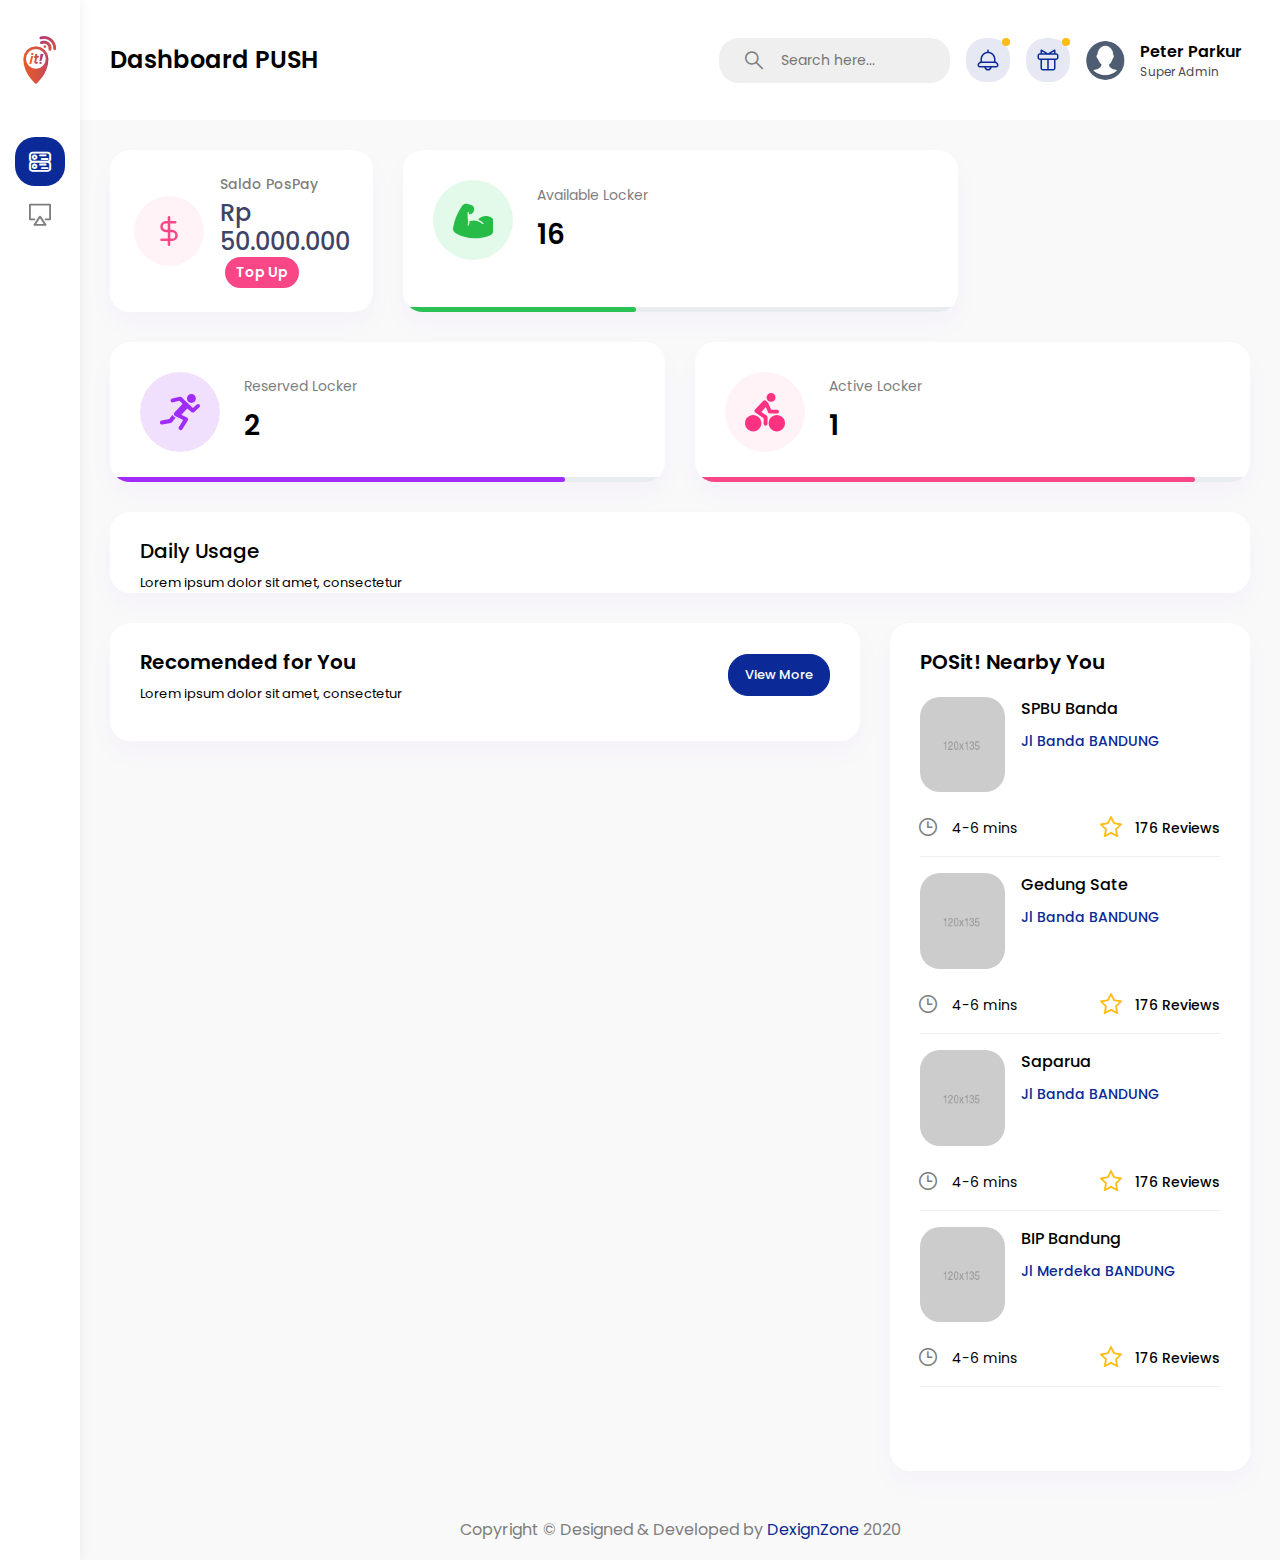
==== commit 27124119: "push" ====
--- a/index.html
+++ b/index.html
@@ -363,7 +363,7 @@
                                             </span>
                                             <div class="media-body">
                                                 <p class="mb-1">Saldo PosPay</p>
-                                                <h4 class="mb-0">Rp 20.000.000</h4>
+                                                <h4 class="mb-0">Rp 50.000.000</h4>
                                                 <span class="badge badge-danger">Top Up</span>
                                             </div>
                                         </div>
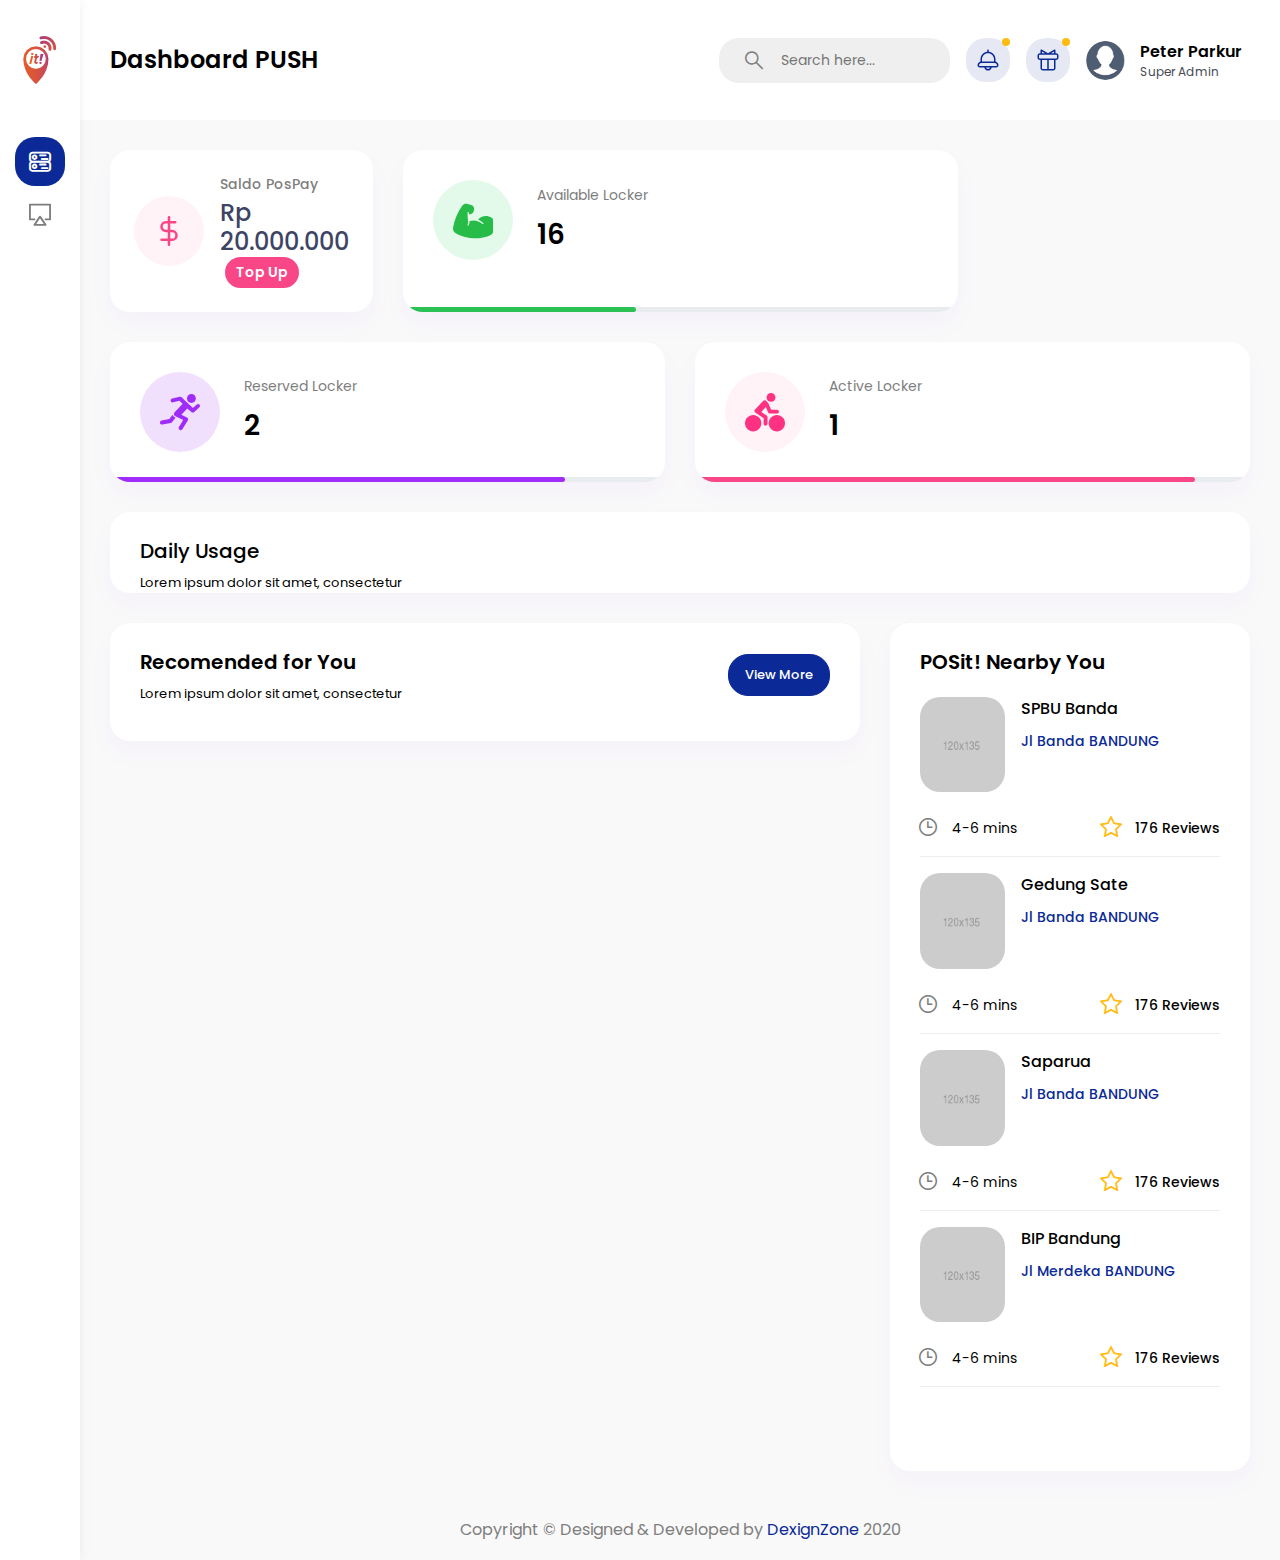
==== commit 1ad81e00: "up" ====
--- a/index.html
+++ b/index.html
@@ -73,7 +73,7 @@
                     <div class="collapse navbar-collapse justify-content-between">
                         <div class="header-left">
                             <div class="dashboard_bar">
-                                Dashboard PUSH 
+                                Dashboard PUSH
                             </div>
                         </div>
                         <ul class="navbar-nav header-right">
@@ -363,7 +363,7 @@
                                             </span>
                                             <div class="media-body">
                                                 <p class="mb-1">Saldo PosPay</p>
-                                                <h4 class="mb-0">Rp 50.000.000</h4>
+                                                <h4 class="mb-0">Rp 20.000.000</h4>
                                                 <span class="badge badge-danger">Top Up</span>
                                             </div>
                                         </div>
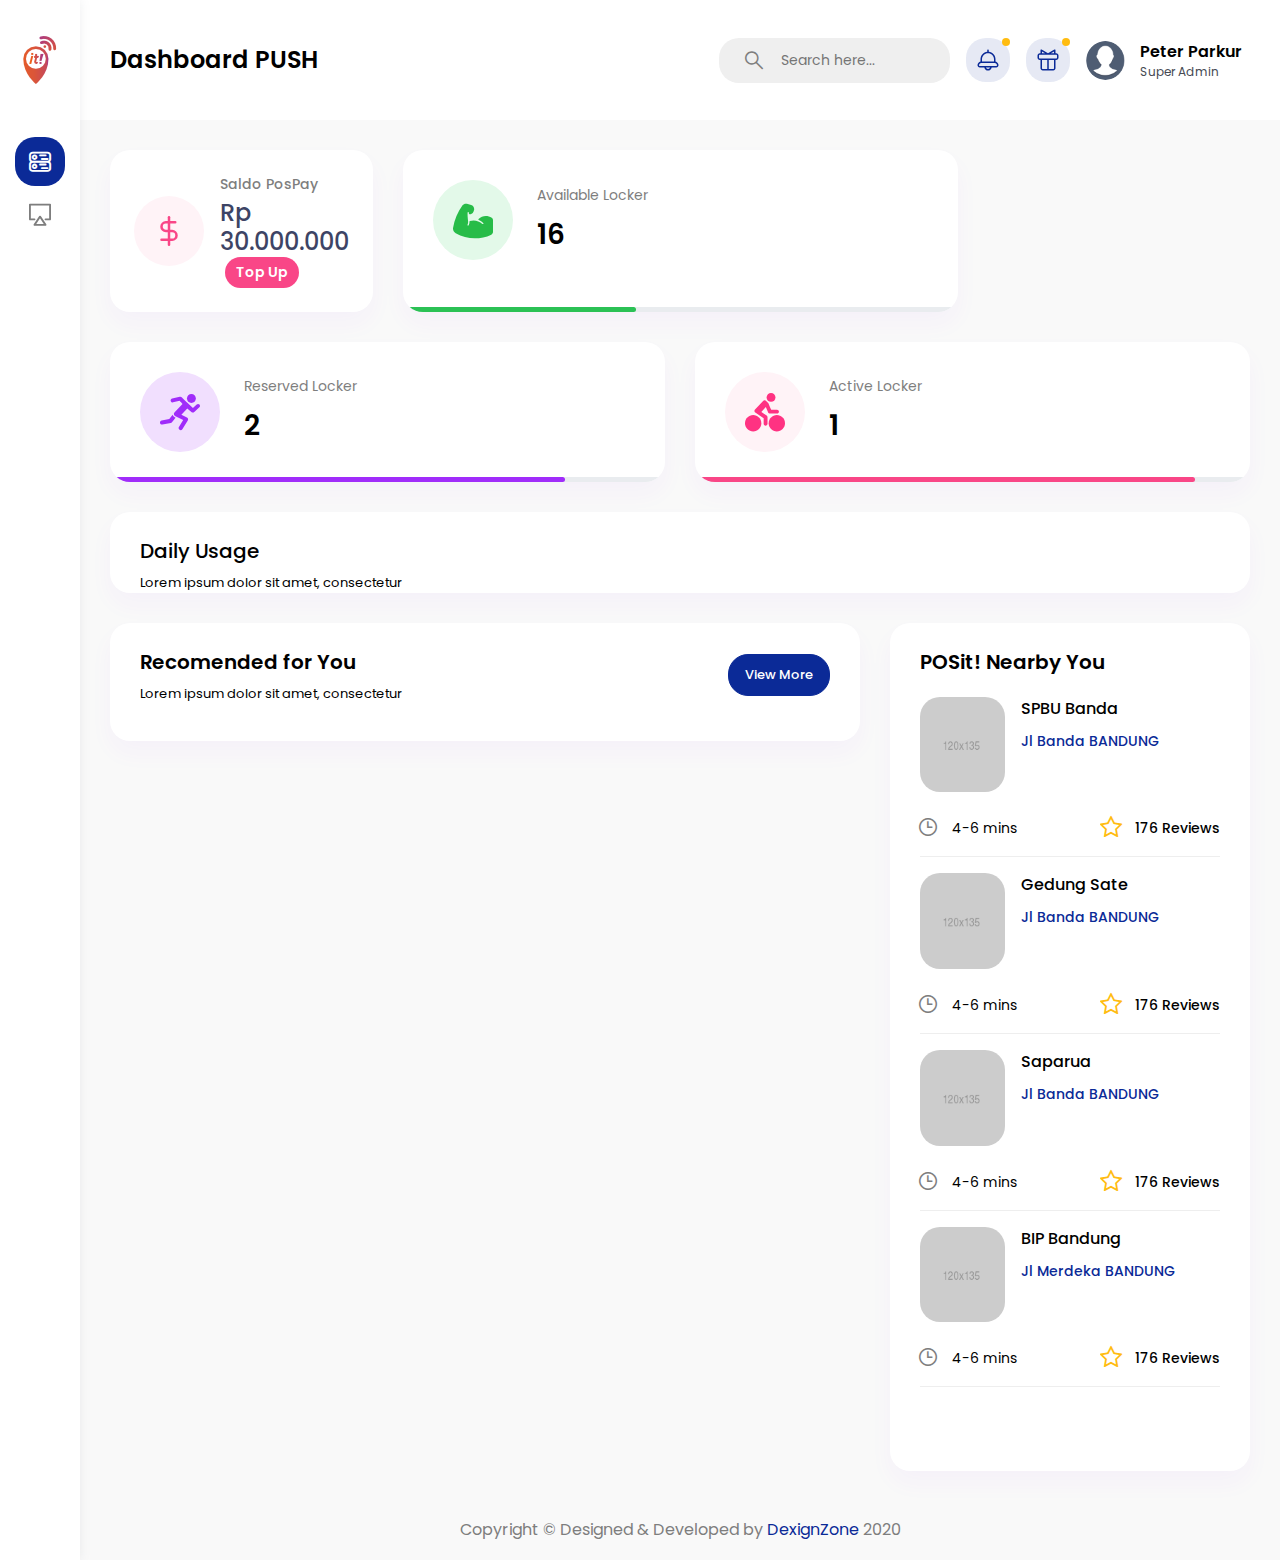
==== commit 879d6c2d: "push" ====
--- a/index.html
+++ b/index.html
@@ -363,7 +363,7 @@
                                             </span>
                                             <div class="media-body">
                                                 <p class="mb-1">Saldo PosPay</p>
-                                                <h4 class="mb-0">Rp 20.000.000</h4>
+                                                <h4 class="mb-0">Rp 30.000.000</h4>
                                                 <span class="badge badge-danger">Top Up</span>
                                             </div>
                                         </div>
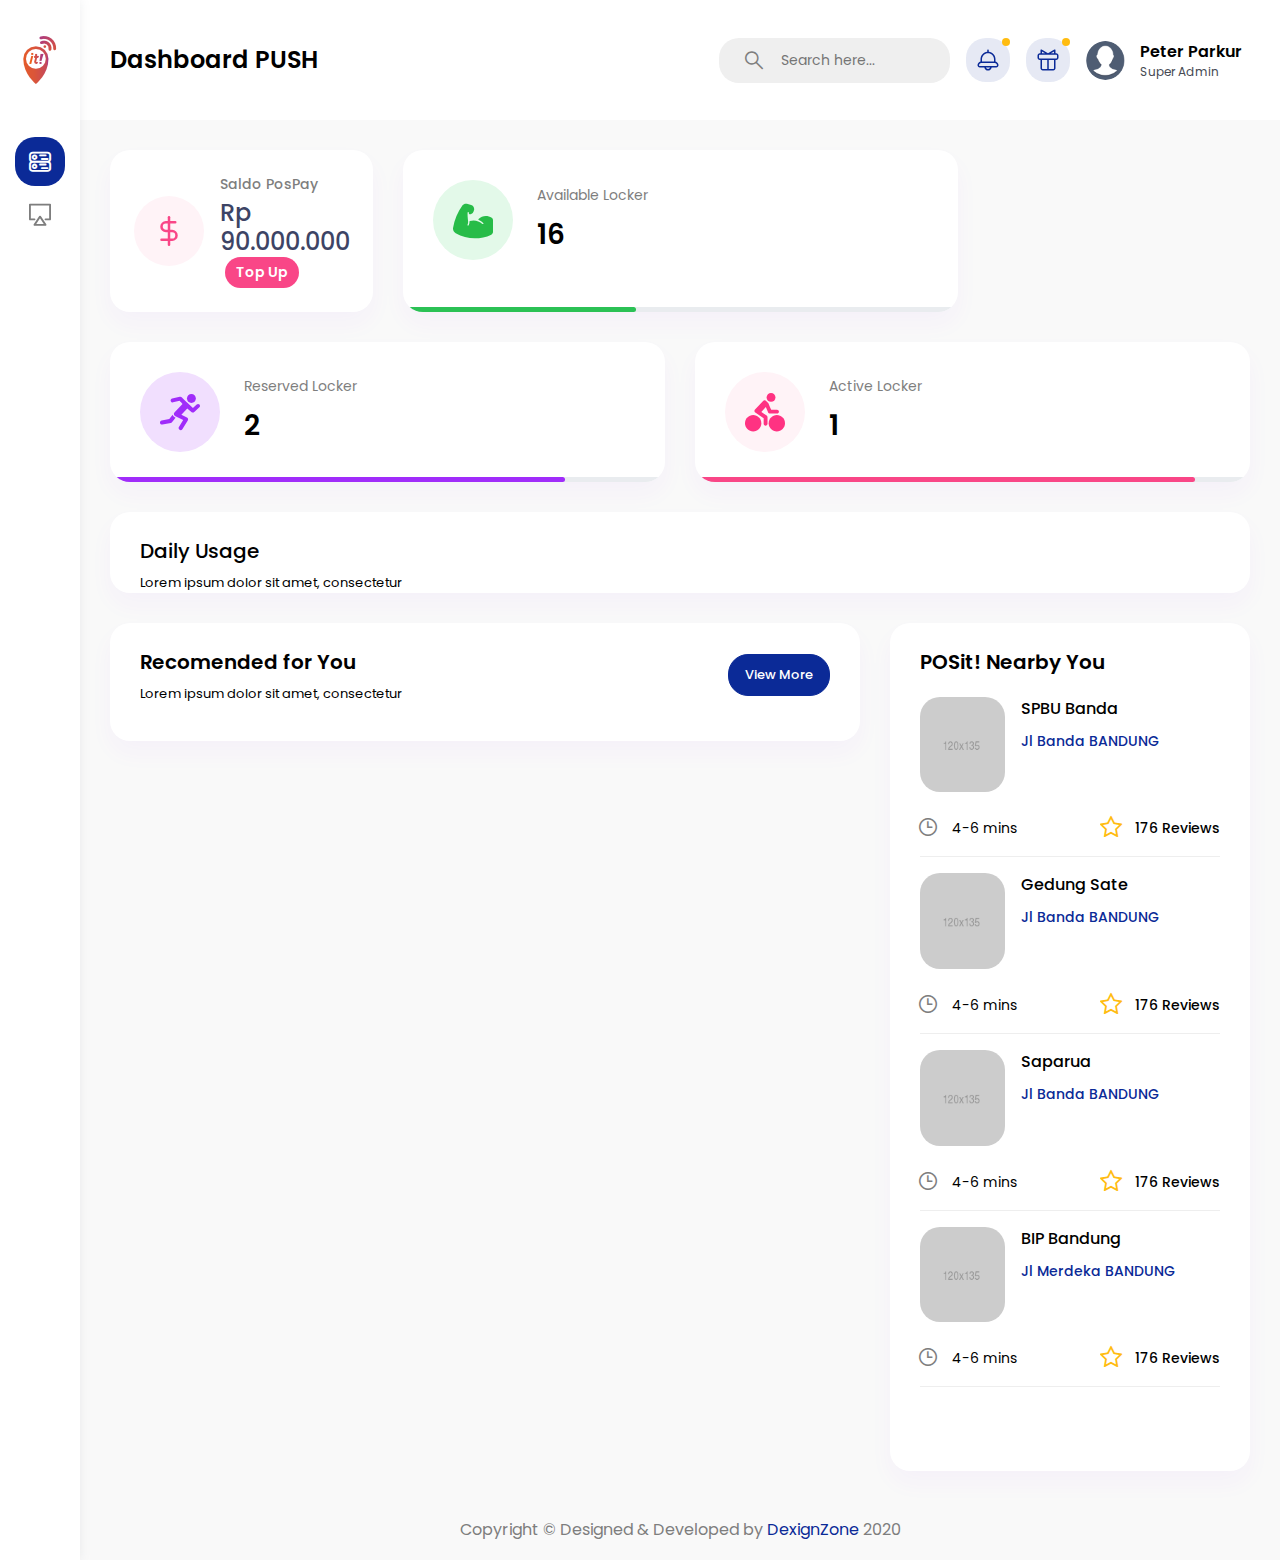
==== commit 20fd22e7: "update" ====
--- a/index.html
+++ b/index.html
@@ -363,7 +363,7 @@
                                             </span>
                                             <div class="media-body">
                                                 <p class="mb-1">Saldo PosPay</p>
-                                                <h4 class="mb-0">Rp 30.000.000</h4>
+                                                <h4 class="mb-0">Rp 90.000.000</h4>
                                                 <span class="badge badge-danger">Top Up</span>
                                             </div>
                                         </div>
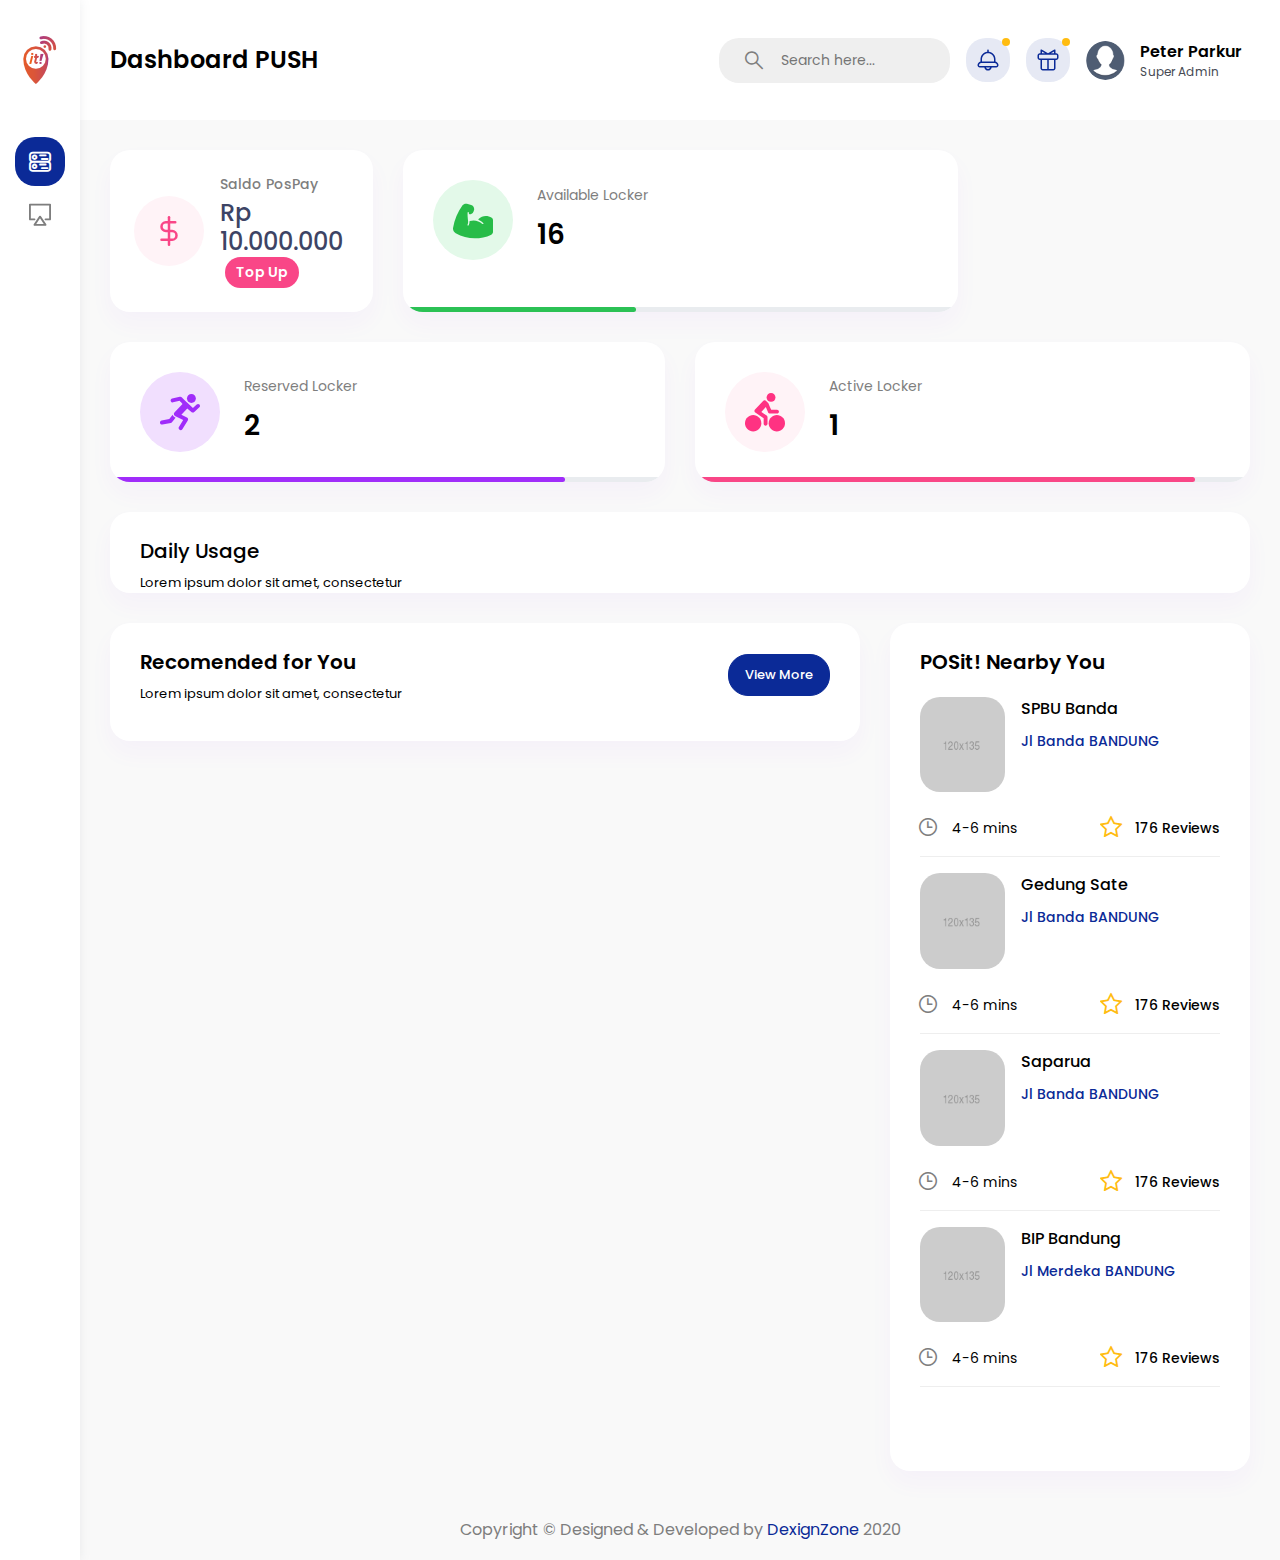
==== commit 3689dadc: "up" ====
--- a/index.html
+++ b/index.html
@@ -363,7 +363,7 @@
                                             </span>
                                             <div class="media-body">
                                                 <p class="mb-1">Saldo PosPay</p>
-                                                <h4 class="mb-0">Rp 90.000.000</h4>
+                                                <h4 class="mb-0">Rp 10.000.000</h4>
                                                 <span class="badge badge-danger">Top Up</span>
                                             </div>
                                         </div>
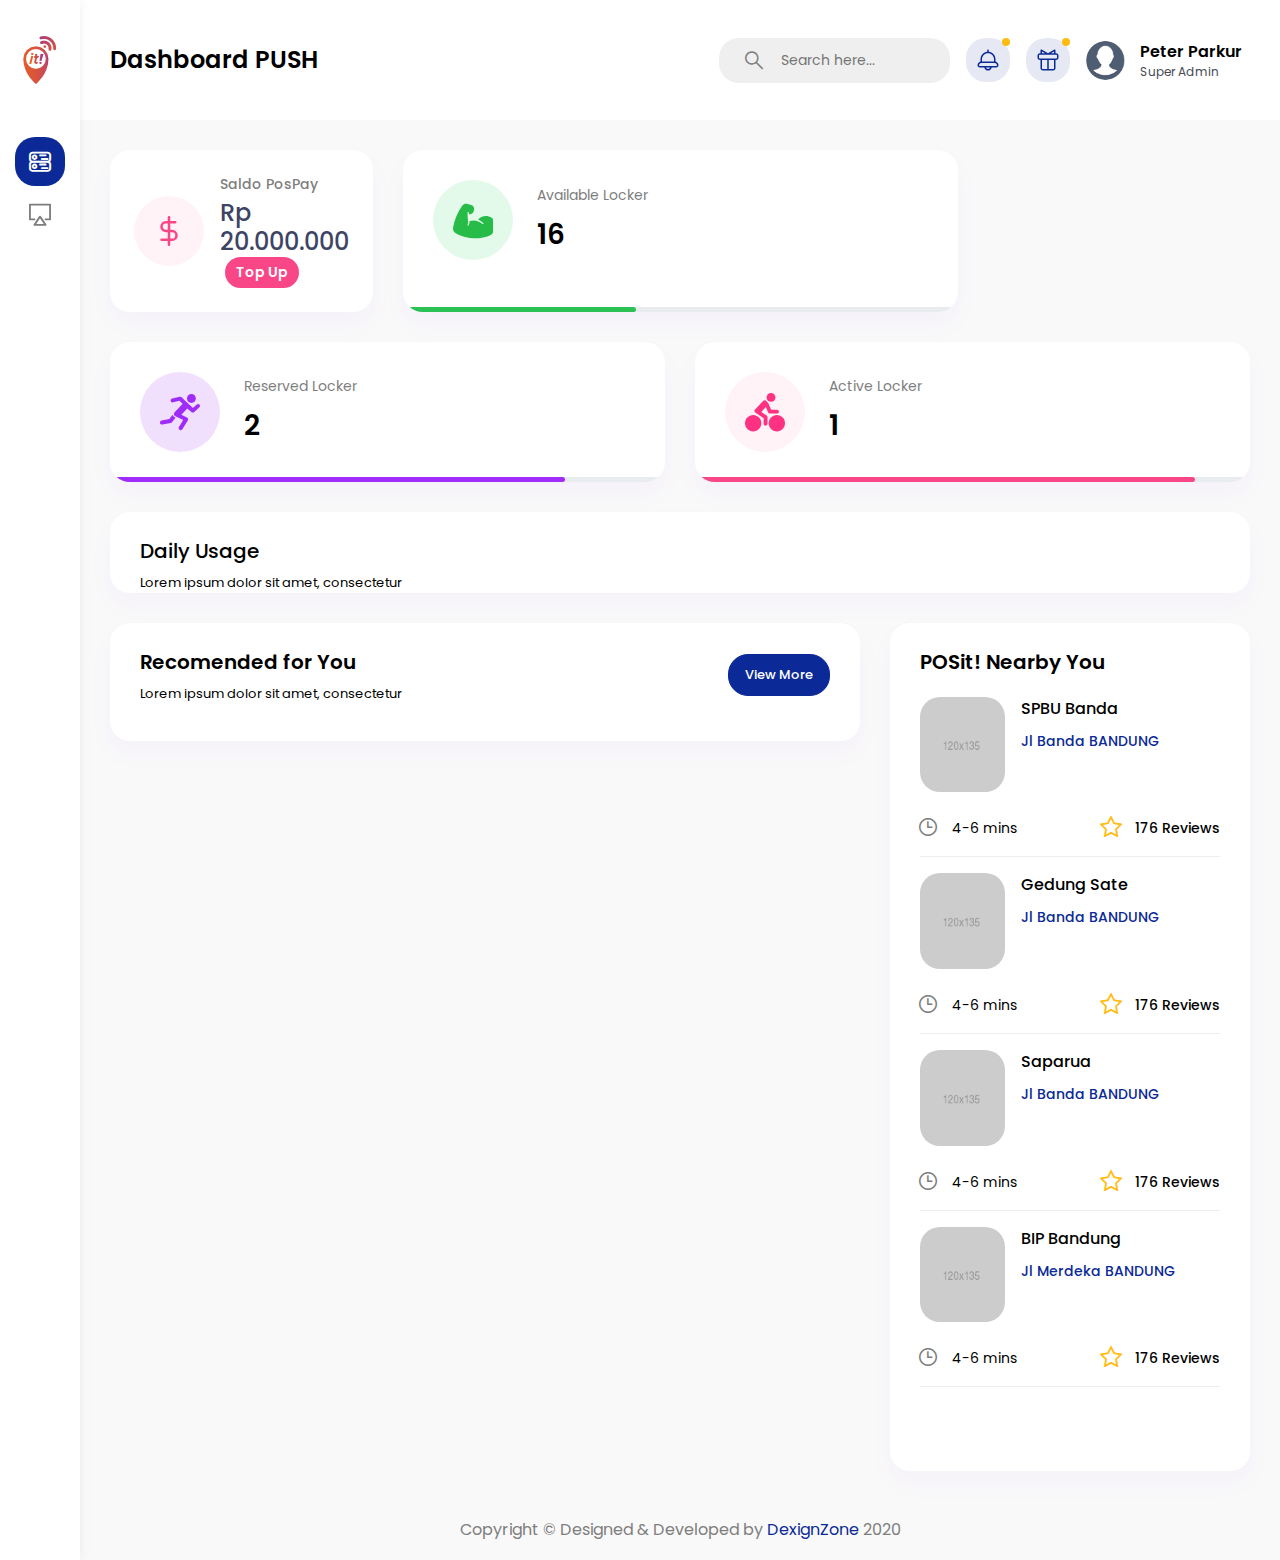
==== commit 246e17d7: "pushh" ====
--- a/index.html
+++ b/index.html
@@ -363,7 +363,7 @@
                                             </span>
                                             <div class="media-body">
                                                 <p class="mb-1">Saldo PosPay</p>
-                                                <h4 class="mb-0">Rp 10.000.000</h4>
+                                                <h4 class="mb-0">Rp 20.000.000</h4>
                                                 <span class="badge badge-danger">Top Up</span>
                                             </div>
                                         </div>
